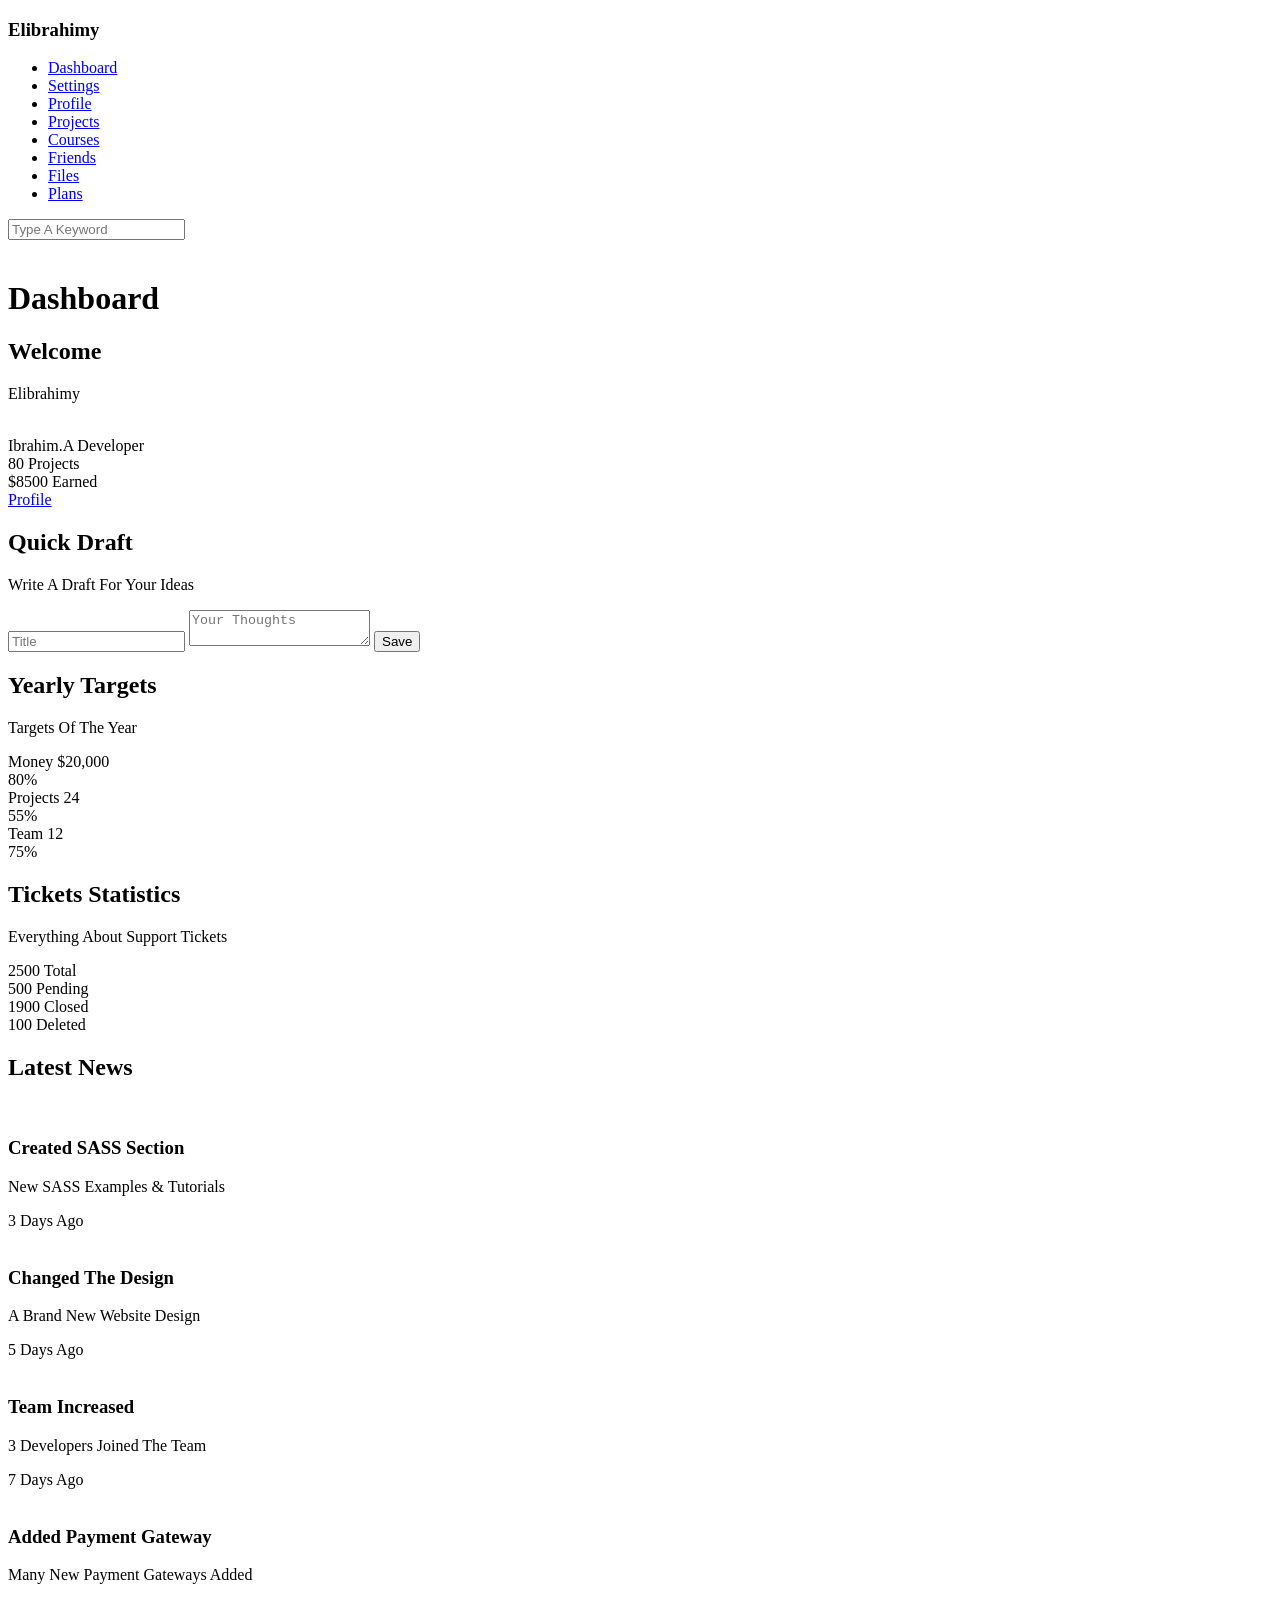
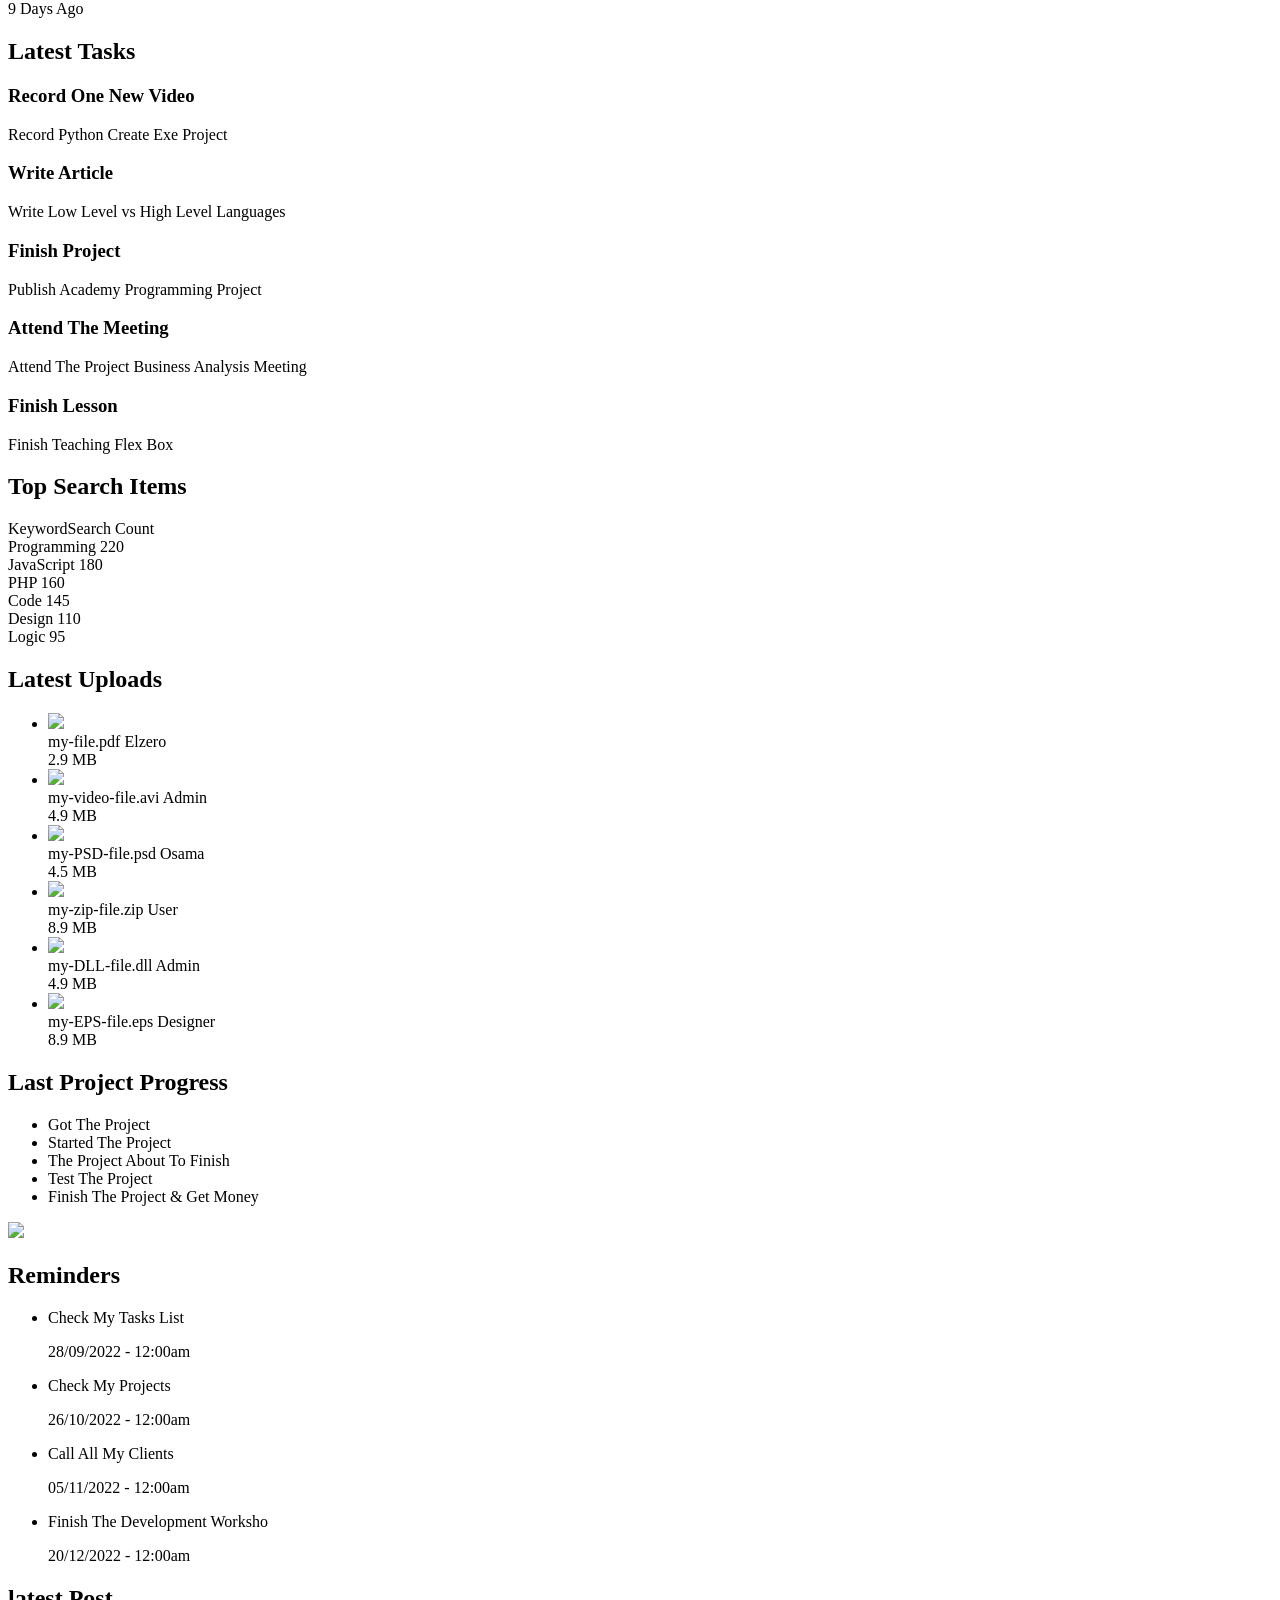
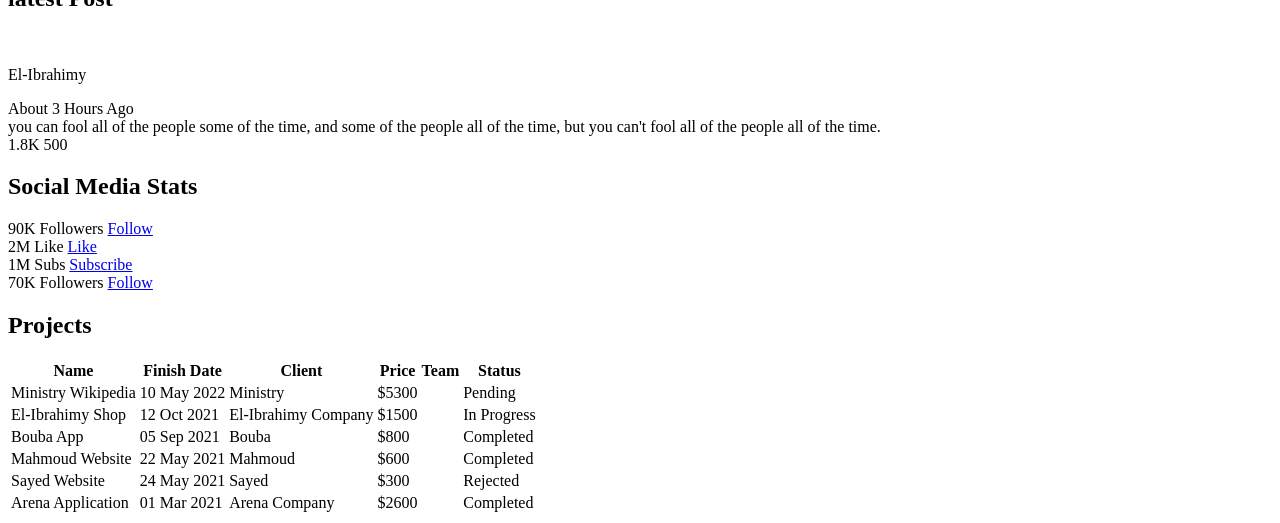
==== index.html @ 28d0ed7a "set "dir" attribute for all pages" ====
<!DOCTYPE html>
<html lang="en" dir="ltr">
  <head>
    <meta charset="UTF-8" />
    <meta http-equiv="X-UA-Compatible" content="IE=edge" />
    <meta name="viewport" content="width=device-width, initial-scale=1.0" />
    <title>Dashboard</title>
    <link rel="preconnect" href="https://fonts.googleapis.com" />
    <link rel="preconnect" href="https://fonts.gstatic.com" crossorigin />
    <link
      href="https://fonts.googleapis.com/css2?family=Open+Sans:wght@300;500&display=swap"
      rel="stylesheet"
    />
    <link rel="stylesheet" href="css/all.min.css" />
    <link rel="stylesheet" href="css/my-framework.css" />
    <link rel="stylesheet" href="css/master.css" />
  </head>
  <body>
    <div class="page d-flex">
      <div class="sidebar bg-white p-20 p-relative">
        <h3 class="p-relative txt-c mt-0">Elibrahimy</h3>
        <ul>
          <li>
            <a
              class="active d-flex align-center fs-14 c-black rad-6 p-10"
              href="index.html"
            >
              <i class="fa-solid fa-chart-bar fa-fw"></i>
              <span>Dashboard</span>
            </a>
          </li>
          <li>
            <a
              class="d-flex align-center fs-14 c-black rad-6 p-10"
              href="sections/settings.html"
            >
              <i class="fa-solid fa-gear fa-fw"></i>
              <span>Settings</span>
            </a>
          </li>
          <li>
            <a
              class="d-flex align-center fs-14 c-black rad-6 p-10"
              href="sections/profile.html"
            >
              <i class="fa-regular fa-user fa-fw"></i>
              <span>Profile</span>
            </a>
          </li>
          <li>
            <a
              class="d-flex align-center fs-14 c-black rad-6 p-10"
              href="sections/projects.html"
            >
              <i class="fa-solid fa-diagram-project fa-fw"></i>
              <span>Projects</span>
            </a>
          </li>
          <li>
            <a
              class="d-flex align-center fs-14 c-black rad-6 p-10"
              href="sections/courses.html"
            >
              <i class="fa-solid fa-graduation-cap fa-fw"></i>
              <span>Courses</span>
            </a>
          </li>
          <li>
            <a
              class="d-flex align-center fs-14 c-black rad-6 p-10"
              href="sections/friends.html"
            >
              <i class="fa-solid fa-user-group fa-fw"></i>
              <span>Friends</span>
            </a>
          </li>
          <li>
            <a
              class="d-flex align-center fs-14 c-black rad-6 p-10"
              href="sections/files.html"
            >
              <i class="fa-regular fa-file fa-fw"></i>
              <span>Files</span>
            </a>
          </li>
          <li>
            <a
              class="d-flex align-center fs-14 c-black rad-6 p-10"
              href="sections/plans.html"
            >
              <i class="fa-solid fa-table fa-fw"></i>
              <span>Plans</span>
            </a>
          </li>
        </ul>
      </div>
      <div class="content w-full">
        <!-- Start Head -->
        <div class="head bg-white p-15 between-flex">
          <div class="search p-relative">
            <input
              class="p-10 rad-10"
              type="search"
              placeholder="Type A Keyword"
            />
          </div>
          <div class="icons d-flex align-center">
            <span class="notification p-relative">
              <i class="fa-regular fa-bell fa-lg"></i>
            </span>
            <img src="imgs/avatar.png" alt="" />
          </div>
        </div>
        <!-- End Head -->
        <h1 class="p-relative">Dashboard</h1>
        <div class="wrapper d-grid gap-20">
          <!-- Start Welcome Widget -->
          <div class="welcome bg-white rad-10 txt-c-mobile block-mobile">
            <div class="intro p-20 d-flex space-between bg-eee">
              <div>
                <h2 class="m-0">Welcome</h2>
                <p class="c-gray mt-5 fs-14">Elibrahimy</p>
              </div>
              <!-- <img src="./imgs/welcome.png" alt=""> -->
            </div>
            <img src="imgs/avatar.png" alt="" class="avatar" />
            <div class="body txt-c d-flex p-20 mt-20 mb-20 block-mobile">
              <div>
                Ibrahim.A
                <span class="d-block c-gray fs-14 mt-10">Developer</span>
              </div>
              <div>
                80 <span class="d-block c-gray fs-14 mt-10">Projects</span>
              </div>
              <div>
                $8500 <span class="d-block c-gray fs-14 mt-10">Earned</span>
              </div>
            </div>
            <a
              href="sections/profile.html"
              class="visit d-block fs-14 bg-blue c-white w-fit btn-shape"
              >Profile</a
            >
          </div>
          <!-- Start Welcome Widget -->
          <!-- Start Quick Draft Widget -->
          <div class="quick-draft p-20 bg-white rad-10">
            <h2 class="mt-0 mb-0">Quick Draft</h2>
            <p class="mt-5 mb-20 c-gray fs-14">Write A Draft For Your Ideas</p>
            <form action="" class="">
              <input
                class="d-block mb-20 p-10 w-full b-none bg-eee rad-6"
                type="text"
                placeholder="Title"
              />
              <textarea
                class="d-block mb-20 p-10 w-full b-none bg-eee rad-6"
                placeholder="Your Thoughts"
              ></textarea>
              <input
                class="save d-block b-none fs-14 bg-blue c-white btn-shape"
                type="submit"
                value="Save"
              />
            </form>
          </div>
          <!-- End Quick Draft Widget -->
          <!-- Start Targets Widget -->
          <div class="targets p-20 bg-white rad-10">
            <h2 class="mt-0 mb-0">Yearly Targets</h2>
            <p class="mt-5 mb-20 c-gray fs-14">Targets Of The Year</p>
            <div class="target-row mb-20 money center-flex">
              <div class="icon center-flex">
                <i class="fa-solid fa-dollar-sign c-blue"></i>
              </div>
              <div class="details">
                <span class="d-block c-gray fs-14">Money</span>
                <span class="d-block mt-5 mb-10 fw-bold">$20,000</span>
                <div class="progress p-relative">
                  <span class="bg-blue money-bar" style="width: 80%">
                    <span class="bg-blue">80%</span>
                  </span>
                </div>
              </div>
            </div>
            <div class="target-row mb-20 projects center-flex">
              <div class="icon center-flex">
                <i class="fa-solid fa-code c-orange"></i>
              </div>
              <div class="details">
                <span class="d-block c-gray fs-14">Projects</span>
                <span class="d-block mt-5 mb-10 fw-bold">24</span>
                <div class="progress p-relative">
                  <span class="bg-orange projects-bar" style="width: 55%">
                    <span class="bg-orange">55%</span>
                  </span>
                </div>
              </div>
            </div>
            <div class="target-row mb-20 team center-flex">
              <div class="icon center-flex">
                <i class="fa-solid fa-user c-green"></i>
              </div>
              <div class="details">
                <span class="d-block c-gray fs-14">Team</span>
                <span class="d-block mt-5 mb-10 fw-bold">12</span>
                <div class="progress p-relative">
                  <span class="bg-green team-bar" style="width: 75%">
                    <span class="bg-green">75%</span>
                  </span>
                </div>
              </div>
            </div>
          </div>
          <!-- End Targets Widget -->
          <!-- Start Tickets Widget -->
          <div class="ttickets p-20 bg-white rad-10">
            <h2 class="m-0">Tickets Statistics</h2>
            <p class="mt-5 mb-20 c-gray fs-14">
              Everything About Support Tickets
            </p>
            <div class="d-flex txt-c gap-20 f-wrap">
              <div class="box p-20 rad-10">
                <i class="fa-regular fa-rectangle-list fa-2x c-orange"></i>
                <span class="d-block c-black fw-bold fs-25 mt-5 mb-5"
                  >2500</span
                >
                <span class="d-block c-gray fs-14">Total</span>
              </div>
              <div class="box p-20 rad-10">
                <i class="fa-solid fa-spinner fa-2x c-blue"></i>
                <span class="d-block c-black fw-bold fs-25 mt-5 mb-5">500</span>
                <span class="d-block c-gray fs-14">Pending</span>
              </div>
              <div class="box p-20 rad-10">
                <i class="fa-regular fa-circle-check fa-2x c-green"></i>
                <span class="d-block c-black fw-bold fs-25 mt-5 mb-5"
                  >1900</span
                >
                <span class="d-block c-gray fs-14">Closed</span>
              </div>
              <div class="box p-20 rad-10">
                <i class="fa-regular fa-rectangle-xmark fa-2x c-red"></i>
                <span class="d-block c-black fw-bold fs-25 mt-5 mb-5">100</span>
                <span class="d-block c-gray fs-14">Deleted</span>
              </div>
            </div>
          </div>
          <!-- End Tickets Widget -->
          <!-- Start Latest News Widget -->
          <div class="latest-news p-20 bg-white rad-10">
            <h2 class="mt-0 mb-20">Latest News</h2>
            <div class="news-row d-flex align-center txt-c-mobile">
              <img class="rad-6" src="imgs/news-01.png" alt="" />
              <div class="info">
                <h3 class="mb-5 mt-0">Created SASS Section</h3>
                <p class="m-0 fs-12 c-gray">New SASS Examples & Tutorials</p>
              </div>
              <span class="btn-shape bg-eee fs-10 label">3 Days Ago</span>
            </div>
            <div class="news-row d-flex align-center txt-c-mobile">
              <img class="rad-6" src="imgs/news-02.png" alt="" />
              <div class="info">
                <h3 class="mb-5 mt-0">Changed The Design</h3>
                <p class="m-0 fs-12 c-gray">A Brand New Website Design</p>
              </div>
              <span class="btn-shape bg-eee fs-10 label">5 Days Ago</span>
            </div>
            <div class="news-row d-flex align-center txt-c-mobile">
              <img class="rad-6" src="imgs/news-03.png" alt="" />
              <div class="info">
                <h3 class="mb-5 mt-0">Team Increased</h3>
                <p class="m-0 fs-12 c-gray">3 Developers Joined The Team</p>
              </div>
              <span class="btn-shape bg-eee fs-10 label">7 Days Ago</span>
            </div>
            <div class="news-row d-flex align-center txt-c-mobile">
              <img class="rad-6" src="imgs/news-04.png" alt="" />
              <div class="info">
                <h3 class="mb-5 mt-0">Added Payment Gateway</h3>
                <p class="m-0 fs-12 c-gray">Many New Payment Gateways Added</p>
              </div>
              <span class="btn-shape bg-eee fs-10 label">9 Days Ago</span>
            </div>
          </div>
          <!-- End Latest News Widget -->
          <!-- Start Tasks Widget -->
          <div class="tasks p-20 bg-white rad-10">
            <h2 class="mb-20 mt-0">Latest Tasks</h2>
            <div class="task-row between-flex">
              <div class="info">
                <h3 class="mt-0 mb-5 fs-15">Record One New Video</h3>
                <p class="mt-0 mb-5 c-gray fs-14">
                  Record Python Create Exe Project
                </p>
              </div>
              <i class="fa-regular fa-trash-can delete"></i>
            </div>
            <div class="task-row between-flex">
              <div class="info">
                <h3 class="mt-0 mb-5 fs-15">Write Article</h3>
                <p class="mt-0 mb-5 c-gray fs-14">
                  Write Low Level vs High Level Languages
                </p>
              </div>
              <i class="fa-regular fa-trash-can delete"></i>
            </div>
            <div class="task-row between-flex">
              <div class="info">
                <h3 class="mt-0 mb-5 fs-15">Finish Project</h3>
                <p class="mt-0 mb-5 c-gray fs-14">
                  Publish Academy Programming Project
                </p>
              </div>
              <i class="fa-regular fa-trash-can delete"></i>
            </div>
            <div class="task-row between-flex done">
              <div class="info">
                <h3 class="mt-0 mb-5 fs-15">Attend The Meeting</h3>
                <p class="mt-0 mb-5 c-gray fs-14">
                  Attend The Project Business Analysis Meeting
                </p>
              </div>
              <i class="fa-regular fa-trash-can delete"></i>
            </div>
            <div class="task-row between-flex">
              <div class="info">
                <h3 class="mt-0 mb-5 fs-15">Finish Lesson</h3>
                <p class="mt-0 mb-5 c-gray fs-14">Finish Teaching Flex Box</p>
              </div>
              <i class="fa-regular fa-trash-can delete"></i>
            </div>
          </div>
          <!-- End Tasks Widget -->
          <!-- Start Top Search Word Widget -->
          <div class="search-items p-20 bg-white rad-10">
            <h2 class="mt-0 mb-20">Top Search Items</h2>
            <div class="items-head c-gray mb-10 d-flex space-between">
              <span>Keyword</span><span>Search Count</span>
            </div>
            <div class="item d-flex space-between pt-15 pb-15">
              <span>Programming</span>
              <span class="bg-eee fs-12 btn-shape">220</span>
            </div>
            <div class="item d-flex space-between pt-15 pb-15">
              <span>JavaScript</span>
              <span class="bg-eee fs-12 btn-shape">180</span>
            </div>
            <div class="item d-flex space-between pt-15 pb-15">
              <span>PHP</span>
              <span class="bg-eee fs-12 btn-shape">160</span>
            </div>
            <div class="item d-flex space-between pt-15 pb-15">
              <span>Code</span>
              <span class="bg-eee fs-12 btn-shape">145</span>
            </div>
            <div class="item d-flex space-between pt-15 pb-15">
              <span>Design</span>
              <span class="bg-eee fs-12 btn-shape">110</span>
            </div>
            <div class="item d-flex space-between pt-15 pb-15">
              <span>Logic</span>
              <span class="bg-eee fs-12 btn-shape">95</span>
            </div>
          </div>
          <!-- End Top Search Word Widget -->
          <!-- Start Latest Uploads Widget -->
          <div class="latest-uploads p-20 bg-white rad-10">
            <h2 class="mt-0 mb-20">Latest Uploads</h2>
            <ul>
              <li class="between-flex pb-10 mb-10">
                <div class="d-flex align-center">
                  <img class="mr-10" src="imgs/pdf.svg" />
                  <div>
                    <span class="d-block">my-file.pdf</span>
                    <span class="fs-14 c-gray">Elzero</span>
                  </div>
                </div>
                <span class="bg-eee fs-12 btn-shape">2.9 MB</span>
              </li>
              <li class="between-flex pb-10 mb-10">
                <div class="d-flex align-center">
                  <img class="mr-10" src="imgs/avi.svg" />
                  <div>
                    <span class="d-block">my-video-file.avi</span>
                    <span class="fs-14 c-gray">Admin</span>
                  </div>
                </div>
                <span class="bg-eee fs-12 btn-shape">4.9 MB</span>
              </li>
              <li class="between-flex pb-10 mb-10">
                <div class="d-flex align-center">
                  <img class="mr-10" src="imgs/psd.svg" />
                  <div>
                    <span class="d-block">my-PSD-file.psd</span>
                    <span class="fs-14 c-gray">Osama</span>
                  </div>
                </div>
                <span class="bg-eee fs-12 btn-shape">4.5 MB</span>
              </li>
              <li class="between-flex pb-10 mb-10">
                <div class="d-flex align-center">
                  <img class="mr-10" src="imgs/zip.svg" />
                  <div>
                    <span class="d-block">my-zip-file.zip</span>
                    <span class="fs-14 c-gray">User</span>
                  </div>
                </div>
                <span class="bg-eee fs-12 btn-shape">8.9 MB</span>
              </li>
              <li class="between-flex pb-10 mb-10">
                <div class="d-flex align-center">
                  <img class="mr-10" src="imgs/dll.svg" />
                  <div>
                    <span class="d-block">my-DLL-file.dll</span>
                    <span class="fs-14 c-gray">Admin</span>
                  </div>
                </div>
                <span class="bg-eee fs-12 btn-shape">4.9 MB</span>
              </li>
              <li class="between-flex pb-10 mb-10">
                <div class="d-flex align-center">
                  <img class="mr-10" src="imgs/eps.svg" />
                  <div>
                    <span class="d-block">my-EPS-file.eps</span>
                    <span class="fs-14 c-gray">Designer</span>
                  </div>
                </div>
                <span class="bg-eee fs-12 btn-shape">8.9 MB</span>
              </li>
            </ul>
          </div>
          <!-- End Latest Uploads Widget -->
          <!-- Start Last Project Progress Widget -->
          <div class="last-project p-20 bg-white rad-10 p-relative">
            <h2 class="mt-0 mb-20">Last Project Progress</h2>
            <ul class="p-relative">
              <li class="mt-25 d-flex align-center done">Got The Project</li>
              <li class="mt-25 d-flex align-center done">
                Started The Project
              </li>
              <li class="mt-25 d-flex align-center done">
                The Project About To Finish
              </li>
              <li class="mt-25 d-flex align-center current">
                Test The Project
              </li>
              <li class="mt-25 d-flex align-center">
                Finish The Project & Get Money
              </li>
            </ul>
            <img class="launch-icon hide-mobile" src="imgs/project.png" />
          </div>
          <!-- End Last Project Progress Widget -->
          <!-- Start Reminders Widget -->
          <div class="reminders p-20 bg-white rad-10 p-relative">
            <h2 class="mt-0 mb-20">Reminders</h2>
            <ul class="m-0">
              <li class="d-flex align-center mt-15">
                <span class="key bg-blue mr-15 d-block rad-half"></span>
                <div class="pl-15 blue">
                  <p class="fs-14 fw-bold mt-0 mb-5">Check My Tasks List</p>
                  <span class="fs-12 c-gray">28/09/2022 - 12:00am</span>
                </div>
              </li>
              <li class="d-flex align-center mt-15">
                <span class="key bg-green mr-15 d-block rad-half"></span>
                <div class="pl-15 green">
                  <p class="fs-14 fw-bold mt-0 mb-5">Check My Projects</p>
                  <span class="fs-12 c-gray">26/10/2022 - 12:00am</span>
                </div>
              </li>
              <li class="d-flex align-center mt-15">
                <span class="key bg-orange mr-15 d-block rad-half"></span>
                <div class="pl-15 orange">
                  <p class="fs-14 fw-bold mt-0 mb-5">Call All My Clients</p>
                  <span class="fs-12 c-gray">05/11/2022 - 12:00am</span>
                </div>
              </li>
              <li class="d-flex align-center mt-15">
                <span class="key bg-red mr-15 d-block rad-half"></span>
                <div class="pl-15 red">
                  <p class="fs-14 fw-bold mt-0 mb-5">
                    Finish The Development Worksho
                  </p>
                  <span class="fs-12 c-gray">20/12/2022 - 12:00am</span>
                </div>
              </li>
            </ul>
          </div>
          <!-- End Reminders Widget -->
          <!-- Start Latest Post Widget -->
          <div class="latest-post p-20 bg-white rad-10 p-relative">
            <h2 class="mt-0 mb-20">latest Post</h2>
            <div class="top d-flex align-center">
              <img class="avatar mr-15" src="imgs/avatar.png" alt="" />
              <div class="info">
                <p class="mt-0 mb-5 fw-bold">El-Ibrahimy</p>
                <span class="c-gray">About 3 Hours Ago</span>
              </div>
            </div>
            <div class="post-content txt-c-mobile pt-20 pb-20 mt-20 mb-20">
              you can fool all of the people some of the time, and some of the
              people all of the time, but you can't fool all of the people all
              of the time.
            </div>
            <div class="post-stats between-flex c-gray">
              <span>1.8K</span>
              <span>500</span>
            </div>
          </div>
          <!-- End Latest Post Widget -->
          <!-- Start Social Media Stats Widget -->
          <div class="social-media p-20 bg-white rad-10">
            <h2 class="mt-0 mb-20">Social Media Stats</h2>
            <div class="box twitter p-15 mb-10 p-relative between-flex">
              <i
                class="fa-brands fa-twitter fa-2x c-white h-full center-flex"
              ></i>
              <span>90K Followers</span>
              <a class="c-white btn-shape fs-14" href="#">Follow</a>
            </div>
            <div class="box facebook p-15 mb-10 p-relative between-flex">
              <i
                class="fa-brands fa-facebook-f fa-2x c-white h-full center-flex"
              ></i>
              <span>2M Like</span>
              <a class="c-white btn-shape fs-14" href="#">Like</a>
            </div>
            <div class="box youtube p-15 mb-10 p-relative between-flex">
              <i
                class="fa-brands fa-youtube fa-2x c-white h-full center-flex"
              ></i>
              <span>1M Subs</span>
              <a class="c-white btn-shape fs-14" href="#">Subscribe</a>
            </div>
            <div class="box linkedin p-15 mb-10 p-relative between-flex">
              <i
                class="fa-brands fa-linkedin fa-2x c-white h-full center-flex"
              ></i>
              <span>70K Followers</span>
              <a class="c-white btn-shape fs-14" href="#">Follow</a>
            </div>
          </div>
          <!-- End Social Media Stats Widget -->
        </div>
        <!-- Start Projects Table -->
        <div class="projects p-20 bg-white rad-10 m-20">
          <h2 class="mt-0 mb-20">Projects</h2>
          <div class="responsive-table">
            <table class="w-full fs-15">
              <thead>
                <tr>
                  <th>Name</th>
                  <th>Finish Date</th>
                  <th>Client</th>
                  <th>Price</th>
                  <th>Team</th>
                  <th>Status</th>
                </tr>
              </thead>
              <tbody>
                <tr>
                  <td>Ministry Wikipedia</td>
                  <td>10 May 2022</td>
                  <td>Ministry</td>
                  <td>$5300</td>
                  <td>
                    <img src="imgs/team-01.png" alt="" />
                    <img src="imgs/team-02.png" alt="" />
                    <img src="imgs/team-03.png" alt="" />
                    <img src="imgs/team-04.png" alt="" />
                  </td>
                  <td>
                    <span class="label fs-14 bg-orange c-white btn-shape"
                      >Pending</span
                    >
                  </td>
                </tr>
                <tr>
                  <td>El-Ibrahimy Shop</td>
                  <td>12 Oct 2021</td>
                  <td>El-Ibrahimy Company</td>
                  <td>$1500</td>
                  <td>
                    <img src="imgs/team-01.png" alt="" />
                    <img src="imgs/team-03.png" alt="" />
                    <img src="imgs/team-04.png" alt="" />
                  </td>
                  <td>
                    <span class="label fs-14 bg-blue c-white btn-shape"
                      >In Progress</span
                    >
                  </td>
                </tr>
                <tr>
                  <td>Bouba App</td>
                  <td>05 Sep 2021</td>
                  <td>Bouba</td>
                  <td>$800</td>
                  <td>
                    <img src="imgs/team-02.png" alt="" />
                    <img src="imgs/team-03.png" alt="" />
                  </td>
                  <td>
                    <span class="label fs-14 bg-green c-white btn-shape"
                      >Completed</span
                    >
                  </td>
                </tr>
                <tr>
                  <td>Mahmoud Website</td>
                  <td>22 May 2021</td>
                  <td>Mahmoud</td>
                  <td>$600</td>
                  <td>
                    <img src="imgs/team-01.png" alt="" />
                    <img src="imgs/team-02.png" alt="" />
                  </td>
                  <td>
                    <span class="label fs-14 bg-green c-white btn-shape"
                      >Completed</span
                    >
                  </td>
                </tr>
                <tr>
                  <td>Sayed Website</td>
                  <td>24 May 2021</td>
                  <td>Sayed</td>
                  <td>$300</td>
                  <td>
                    <img src="imgs/team-01.png" alt="" />
                    <img src="imgs/team-04.png" alt="" />
                  </td>
                  <td>
                    <span class="label fs-14 bg-red c-white btn-shape"
                      >Rejected</span
                    >
                  </td>
                </tr>
                <tr>
                  <td>Arena Application</td>
                  <td>01 Mar 2021</td>
                  <td>Arena Company</td>
                  <td>$2600</td>
                  <td>
                    <img src="imgs/team-01.png" alt="" />
                    <img src="imgs/team-02.png" alt="" />
                    <img src="imgs/team-05.png" alt="" />
                    <img src="imgs/team-04.png" alt="" />
                  </td>
                  <td>
                    <span class="label fs-14 bg-green c-white btn-shape"
                      >Completed</span
                    >
                  </td>
                </tr>
              </tbody>
            </table>
          </div>
        </div>
        <!-- End Projects Table -->
      </div>
    </div>
  </body>
</html>
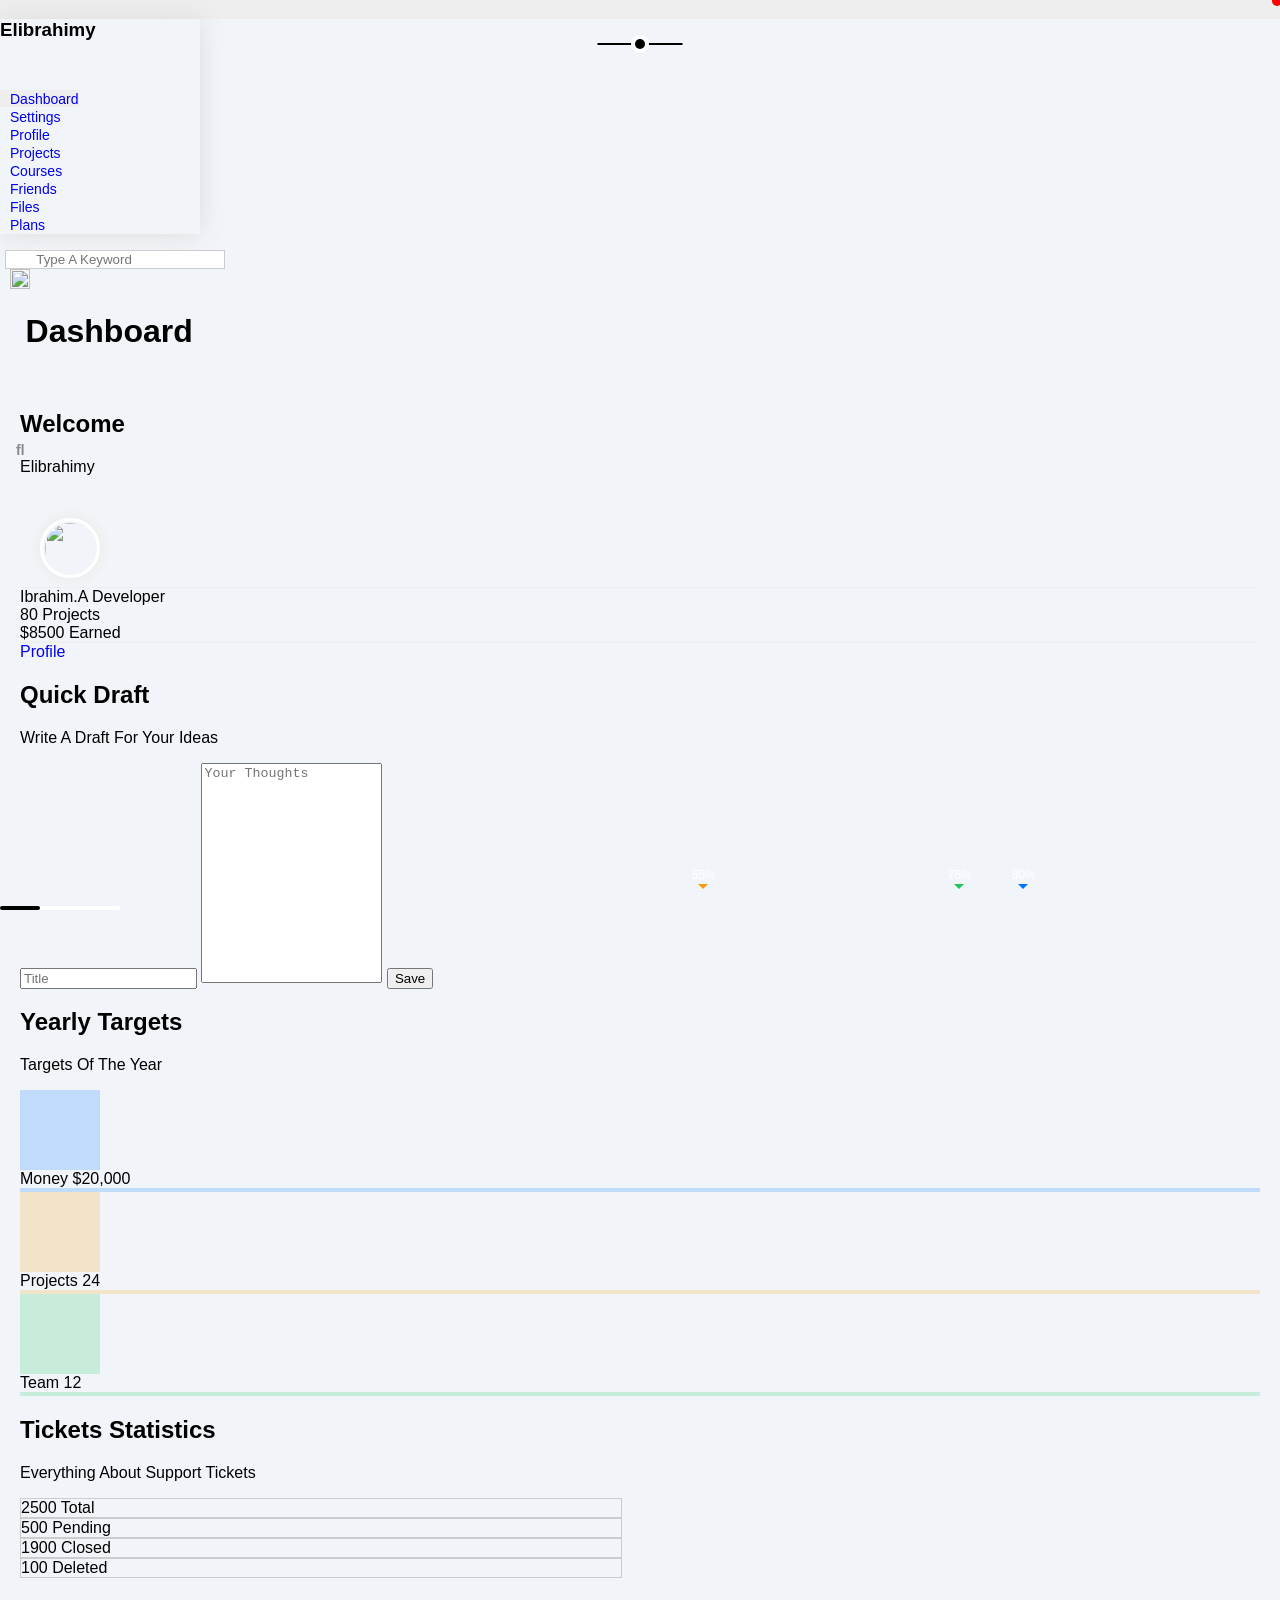
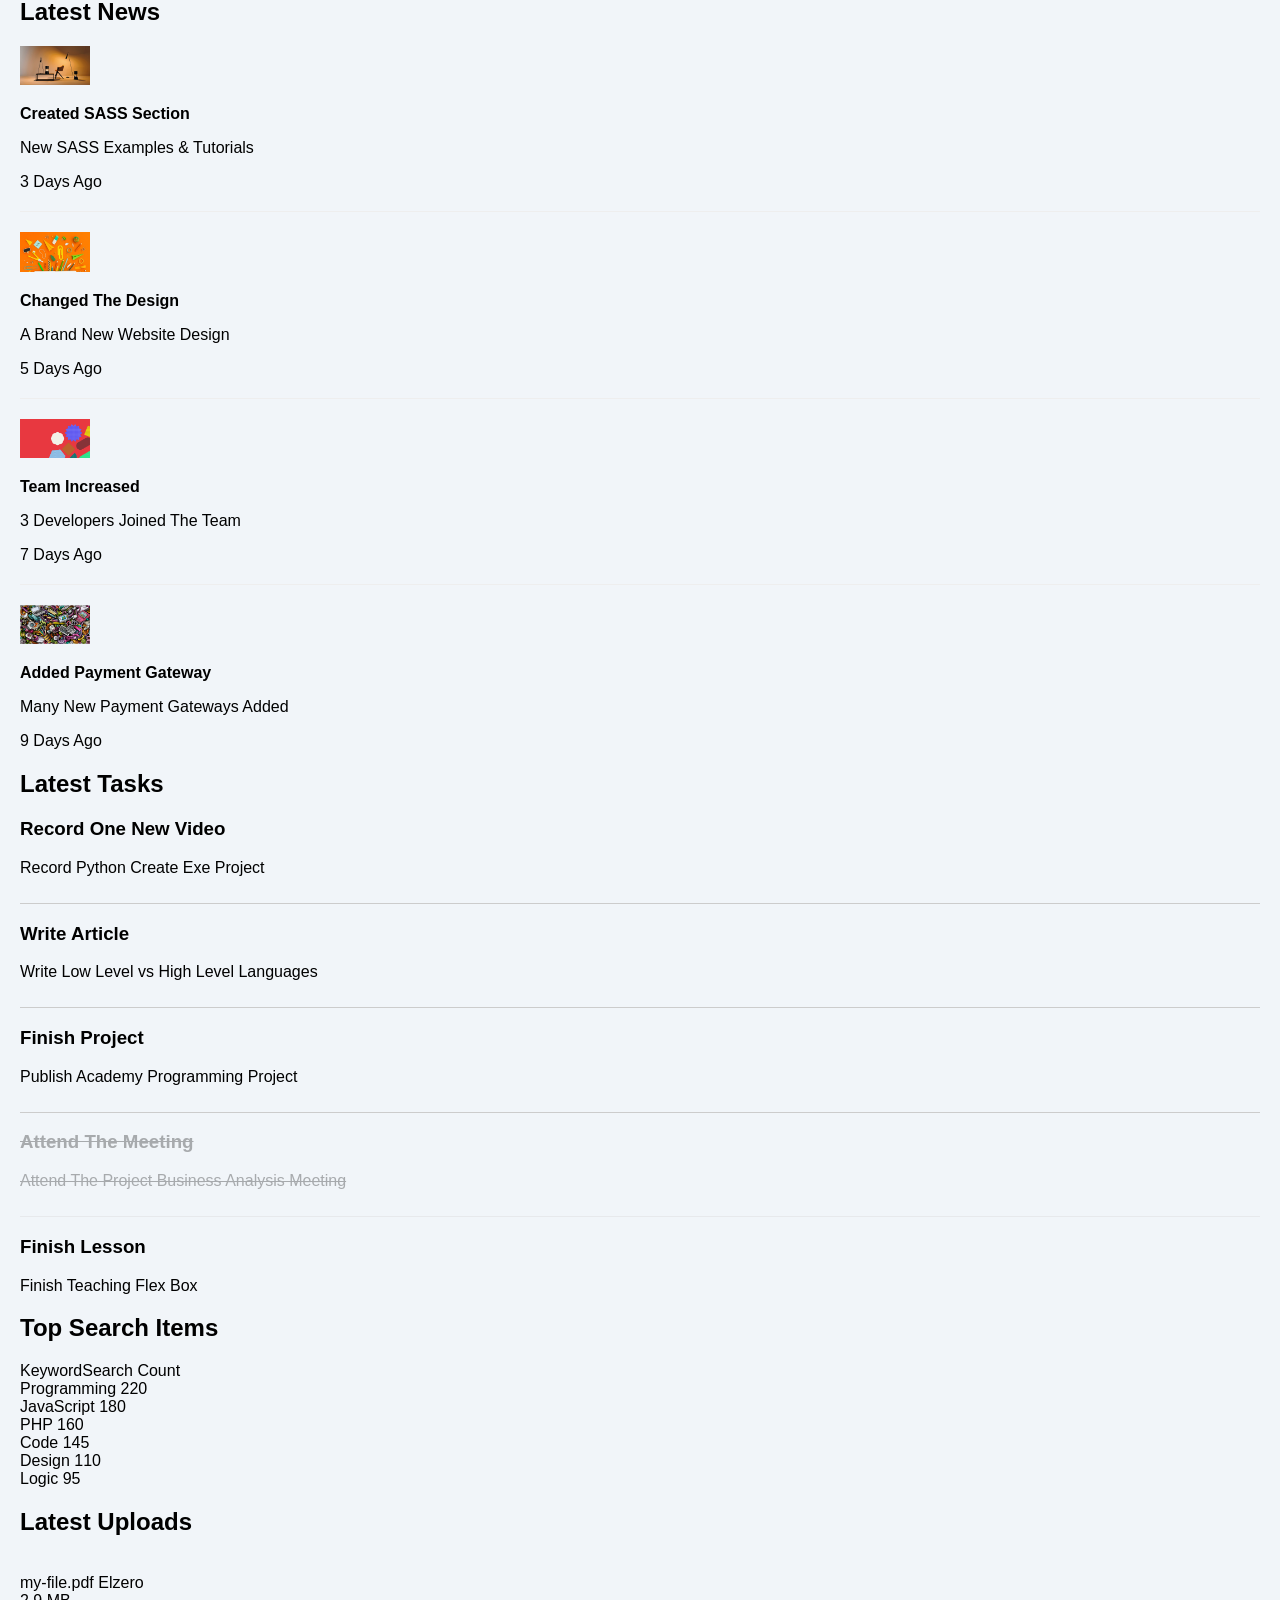
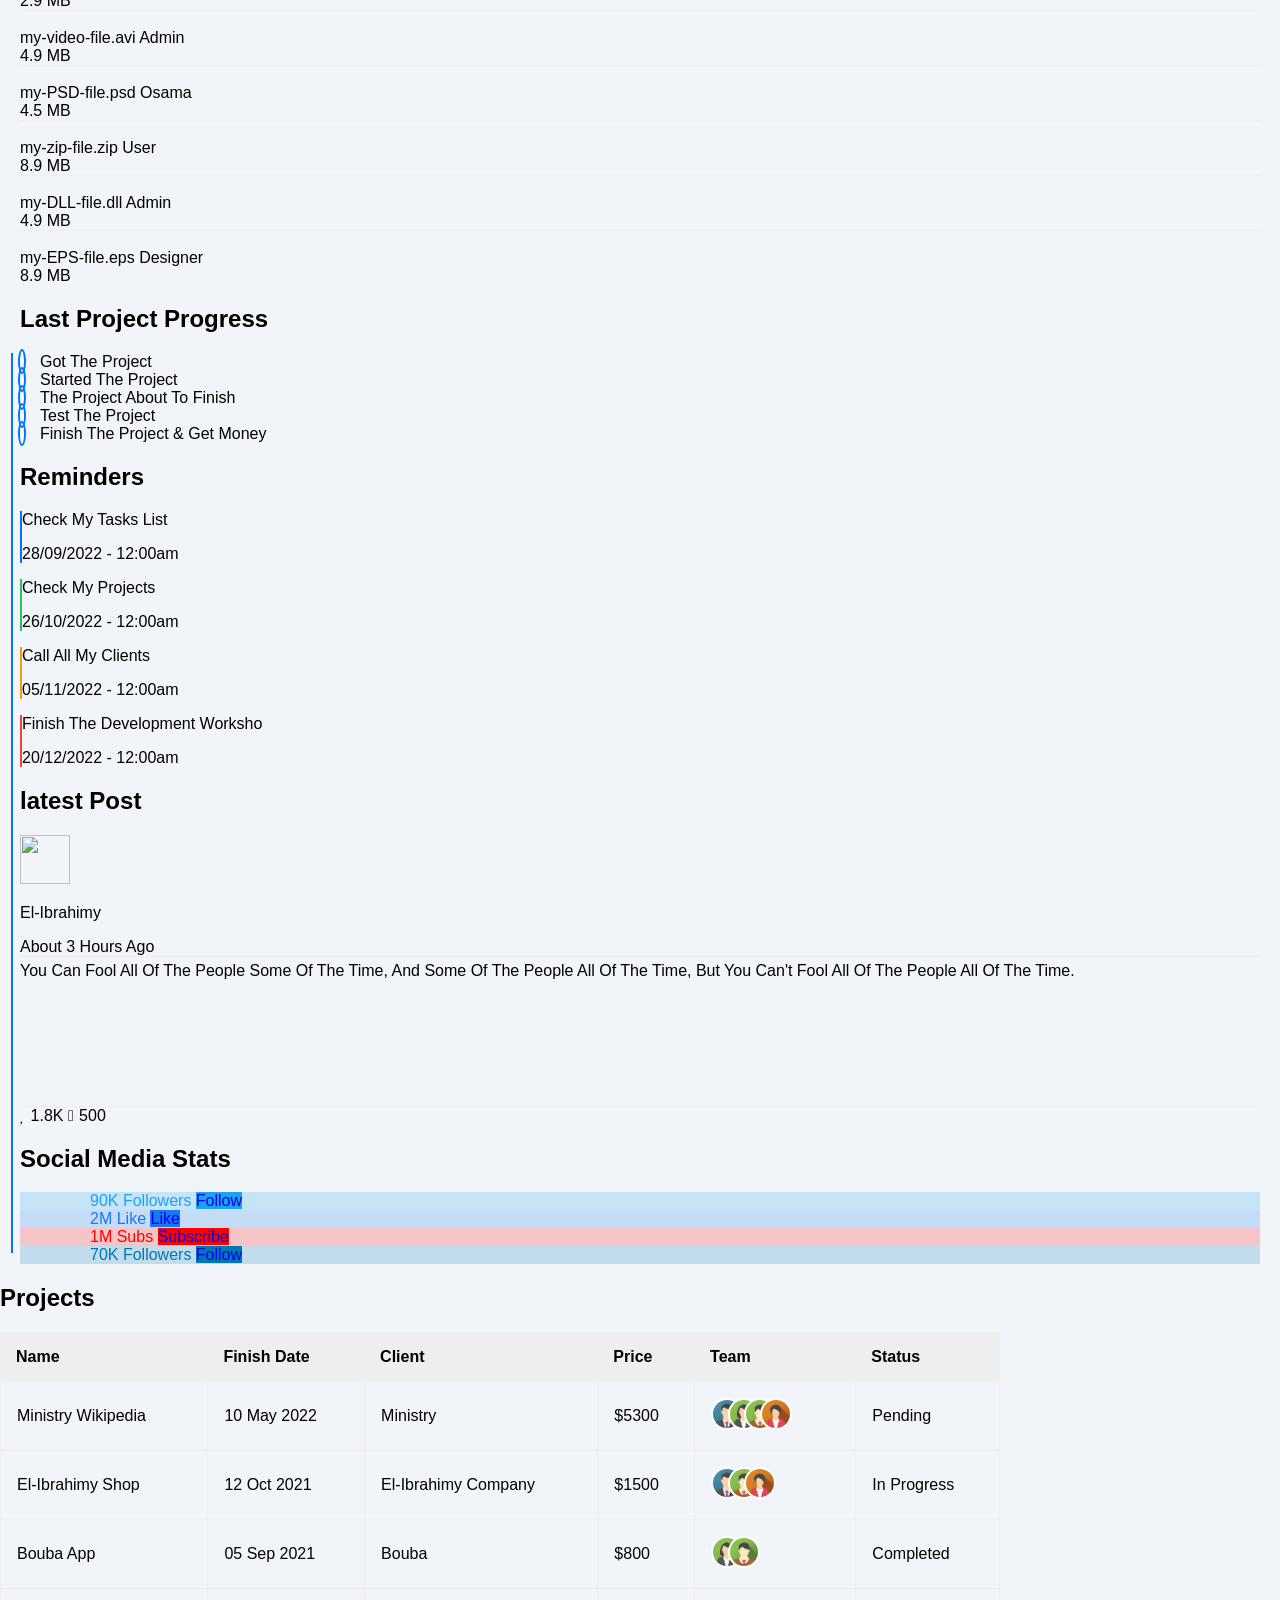
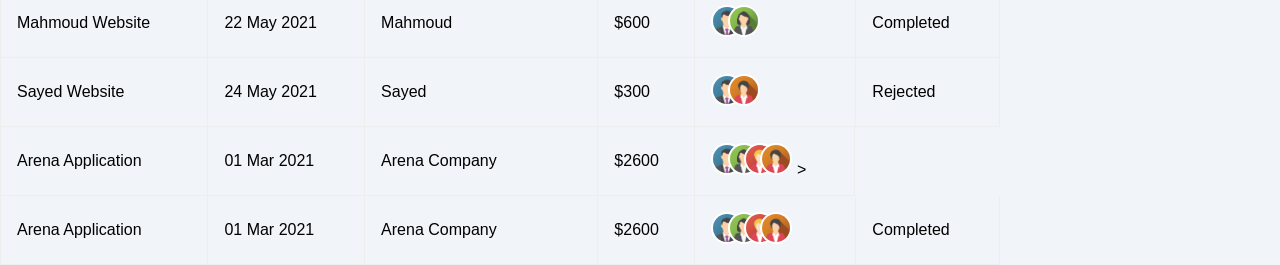
==== commit cc5fcd74: "Applied many points from FE Checklist mentioned in README.md" ====
--- a/index.html
+++ b/index.html
@@ -1,23 +1,59 @@
 <!DOCTYPE html>
 <html lang="en" dir="ltr">
   <head>
+    <!-- Character Encoding -->
     <meta charset="UTF-8" />
+    
+    <!-- Viewport & Compatibility -->
     <meta http-equiv="X-UA-Compatible" content="IE=edge" />
     <meta name="viewport" content="width=device-width, initial-scale=1.0" />
-    <title>Dashboard</title>
+    
+    <!-- Security Headers -->
+    <meta http-equiv="X-UA-Compatible" content="ie=edge" />
+    <meta http-equiv="X-Content-Type-Options" content="nosniff" />
+    <meta http-equiv="X-XSS-Protection" content="1; mode=block" />
+    <meta name="referrer" content="strict-origin-when-cross-origin" />
+    <meta name="permissions-policy" content="geolocation=(), microphone=(), camera=()" />
+    
+    <!-- Primary Meta Tags -->
+    <title>Elibrahimy | Home page</title>
+    <meta name="robots" content="index, follow">
+    <meta name="title" content="Elibrahimy | Home page" />
+    <meta name="description" content="Professional dashboard for managing projects, tasks, and team performance" />
+    <meta name="keywords" content="dashboard, projects, tasks, management" />
+    <meta name="author" content="Elibrahimy" />
+    
+    <!-- Theme & Branding -->
+    <meta name="theme-color" content="#1f2937" />
+    <link rel="icon" type="image/x-icon" href="imgs/favicon.ico" />
+    <link rel="apple-touch-icon" type="image/x-icon" href="imgs/favicon.ico" />
+    
+    <!-- Open Graph / Facebook -->
+    <meta property="og:title" content="Elibrahimy | Home page" />
+    <meta property="og:url" content="https://simple-account-profile.vercel.app/" />
+    <meta property="og:type" content="website" />
+    <!-- <meta property="og:image" content="imgs/og-image.png" /> -->
+    <meta property="og:description" content="Professional dashboard for managing projects, tasks, and team performance" />
+    
+    <!-- Canonical URL -->
+    <link rel="canonical" href="https://simple-account-profile.vercel.app/" />
+    
+    <!-- Font Optimization -->
     <link rel="preconnect" href="https://fonts.googleapis.com" />
     <link rel="preconnect" href="https://fonts.gstatic.com" crossorigin />
     <link
       href="https://fonts.googleapis.com/css2?family=Open+Sans:wght@300;500&display=swap"
       rel="stylesheet"
     />
+    
+    <!-- Stylesheets -->
     <link rel="stylesheet" href="css/all.min.css" />
     <link rel="stylesheet" href="css/my-framework.css" />
     <link rel="stylesheet" href="css/master.css" />
   </head>
   <body>
     <div class="page d-flex">
-      <div class="sidebar bg-white p-20 p-relative">
+      <aside class="sidebar bg-white p-20 p-relative">
         <h3 class="p-relative txt-c mt-0">Elibrahimy</h3>
         <ul>
           <li>
@@ -93,8 +129,8 @@
             </a>
           </li>
         </ul>
-      </div>
-      <div class="content w-full">
+      </aside>
+      <main class="content w-full">
         <!-- Start Head -->
         <div class="head bg-white p-15 between-flex">
           <div class="search p-relative">
@@ -108,7 +144,7 @@
             <span class="notification p-relative">
               <i class="fa-regular fa-bell fa-lg"></i>
             </span>
-            <img src="imgs/avatar.png" alt="" />
+            <img loading="lazy" src="imgs/avatar.png" alt="" />
           </div>
         </div>
         <!-- End Head -->
@@ -121,9 +157,8 @@
                 <h2 class="m-0">Welcome</h2>
                 <p class="c-gray mt-5 fs-14">Elibrahimy</p>
               </div>
-              <!-- <img src="./imgs/welcome.png" alt=""> -->
-            </div>
-            <img src="imgs/avatar.png" alt="" class="avatar" />
+            </div>
+            <img loading="lazy" src="imgs/avatar.png" alt="" class="avatar" />
             <div class="body txt-c d-flex p-20 mt-20 mb-20 block-mobile">
               <div>
                 Ibrahim.A
@@ -251,7 +286,7 @@
           <div class="latest-news p-20 bg-white rad-10">
             <h2 class="mt-0 mb-20">Latest News</h2>
             <div class="news-row d-flex align-center txt-c-mobile">
-              <img class="rad-6" src="imgs/news-01.png" alt="" />
+              <img loading="lazy" class="rad-6" src="imgs/news/create-sass-section.png" alt="" />
               <div class="info">
                 <h3 class="mb-5 mt-0">Created SASS Section</h3>
                 <p class="m-0 fs-12 c-gray">New SASS Examples & Tutorials</p>
@@ -259,7 +294,7 @@
               <span class="btn-shape bg-eee fs-10 label">3 Days Ago</span>
             </div>
             <div class="news-row d-flex align-center txt-c-mobile">
-              <img class="rad-6" src="imgs/news-02.png" alt="" />
+              <img loading="lazy" class="rad-6" src="imgs/news/changed-the-design.png" alt="" />
               <div class="info">
                 <h3 class="mb-5 mt-0">Changed The Design</h3>
                 <p class="m-0 fs-12 c-gray">A Brand New Website Design</p>
@@ -267,7 +302,7 @@
               <span class="btn-shape bg-eee fs-10 label">5 Days Ago</span>
             </div>
             <div class="news-row d-flex align-center txt-c-mobile">
-              <img class="rad-6" src="imgs/news-03.png" alt="" />
+              <img loading="lazy" class="rad-6" src="imgs/news/team-increased.png" alt="" />
               <div class="info">
                 <h3 class="mb-5 mt-0">Team Increased</h3>
                 <p class="m-0 fs-12 c-gray">3 Developers Joined The Team</p>
@@ -275,7 +310,7 @@
               <span class="btn-shape bg-eee fs-10 label">7 Days Ago</span>
             </div>
             <div class="news-row d-flex align-center txt-c-mobile">
-              <img class="rad-6" src="imgs/news-04.png" alt="" />
+              <img loading="lazy" class="rad-6" src="imgs/news/added-payment-gateway.png" alt="" />
               <div class="info">
                 <h3 class="mb-5 mt-0">Added Payment Gateway</h3>
                 <p class="m-0 fs-12 c-gray">Many New Payment Gateways Added</p>
@@ -370,7 +405,7 @@
             <ul>
               <li class="between-flex pb-10 mb-10">
                 <div class="d-flex align-center">
-                  <img class="mr-10" src="imgs/pdf.svg" />
+                  <img loading="lazy" class="mr-10" src="imgs/pdf.svg" alt=""/>
                   <div>
                     <span class="d-block">my-file.pdf</span>
                     <span class="fs-14 c-gray">Elzero</span>
@@ -380,7 +415,7 @@
               </li>
               <li class="between-flex pb-10 mb-10">
                 <div class="d-flex align-center">
-                  <img class="mr-10" src="imgs/avi.svg" />
+                  <img loading="lazy" class="mr-10" src="imgs/avi.svg" alt=""/>
                   <div>
                     <span class="d-block">my-video-file.avi</span>
                     <span class="fs-14 c-gray">Admin</span>
@@ -390,7 +425,7 @@
               </li>
               <li class="between-flex pb-10 mb-10">
                 <div class="d-flex align-center">
-                  <img class="mr-10" src="imgs/psd.svg" />
+                  <img loading="lazy" class="mr-10" src="imgs/psd.svg" alt=""/>
                   <div>
                     <span class="d-block">my-PSD-file.psd</span>
                     <span class="fs-14 c-gray">Osama</span>
@@ -400,7 +435,7 @@
               </li>
               <li class="between-flex pb-10 mb-10">
                 <div class="d-flex align-center">
-                  <img class="mr-10" src="imgs/zip.svg" />
+                  <img loading="lazy" class="mr-10" src="imgs/zip.svg" alt=""/>
                   <div>
                     <span class="d-block">my-zip-file.zip</span>
                     <span class="fs-14 c-gray">User</span>
@@ -410,7 +445,7 @@
               </li>
               <li class="between-flex pb-10 mb-10">
                 <div class="d-flex align-center">
-                  <img class="mr-10" src="imgs/dll.svg" />
+                  <img loading="lazy" class="mr-10" src="imgs/dll.svg" alt=""/>
                   <div>
                     <span class="d-block">my-DLL-file.dll</span>
                     <span class="fs-14 c-gray">Admin</span>
@@ -420,7 +455,7 @@
               </li>
               <li class="between-flex pb-10 mb-10">
                 <div class="d-flex align-center">
-                  <img class="mr-10" src="imgs/eps.svg" />
+                  <img loading="lazy" class="mr-10" src="imgs/eps.svg" alt=""/>
                   <div>
                     <span class="d-block">my-EPS-file.eps</span>
                     <span class="fs-14 c-gray">Designer</span>
@@ -449,7 +484,7 @@
                 Finish The Project & Get Money
               </li>
             </ul>
-            <img class="launch-icon hide-mobile" src="imgs/project.png" />
+            <img loading="lazy" class="launch-icon hide-mobile" src="imgs/project.png" alt="" />
           </div>
           <!-- End Last Project Progress Widget -->
           <!-- Start Reminders Widget -->
@@ -493,7 +528,7 @@
           <div class="latest-post p-20 bg-white rad-10 p-relative">
             <h2 class="mt-0 mb-20">latest Post</h2>
             <div class="top d-flex align-center">
-              <img class="avatar mr-15" src="imgs/avatar.png" alt="" />
+              <img loading="lazy" class="avatar mr-15" src="imgs/avatar.png" alt="" />
               <div class="info">
                 <p class="mt-0 mb-5 fw-bold">El-Ibrahimy</p>
                 <span class="c-gray">About 3 Hours Ago</span>
@@ -566,10 +601,10 @@
                   <td>Ministry</td>
                   <td>$5300</td>
                   <td>
-                    <img src="imgs/team-01.png" alt="" />
-                    <img src="imgs/team-02.png" alt="" />
-                    <img src="imgs/team-03.png" alt="" />
-                    <img src="imgs/team-04.png" alt="" />
+                    <img loading="lazy" src="imgs/team/omar-mohamed.png" alt="" />
+                    <img loading="lazy" src="imgs/team/nourhan-saeed.png" alt="" />
+                    <img loading="lazy" src="imgs/team/ahmed-ali.png" alt="" />
+                    <img loading="lazy" src="imgs/team/shaheinaz-mumdouh.png" alt="" />
                   </td>
                   <td>
                     <span class="label fs-14 bg-orange c-white btn-shape"
@@ -583,9 +618,9 @@
                   <td>El-Ibrahimy Company</td>
                   <td>$1500</td>
                   <td>
-                    <img src="imgs/team-01.png" alt="" />
-                    <img src="imgs/team-03.png" alt="" />
-                    <img src="imgs/team-04.png" alt="" />
+                    <img loading="lazy" src="imgs/team/omar-mohamed.png" alt="" />
+                    <img loading="lazy" src="imgs/team/ahmed-ali.png" alt="" />
+                    <img loading="lazy" src="imgs/team/shaheinaz-mumdouh.png" alt="" />
                   </td>
                   <td>
                     <span class="label fs-14 bg-blue c-white btn-shape"
@@ -599,8 +634,8 @@
                   <td>Bouba</td>
                   <td>$800</td>
                   <td>
-                    <img src="imgs/team-02.png" alt="" />
-                    <img src="imgs/team-03.png" alt="" />
+                    <img loading="lazy" src="imgs/team/nourhan-saeed.png" alt="" />
+                    <img loading="lazy" src="imgs/team/ahmed-ali.png" alt="" />
                   </td>
                   <td>
                     <span class="label fs-14 bg-green c-white btn-shape"
@@ -614,8 +649,8 @@
                   <td>Mahmoud</td>
                   <td>$600</td>
                   <td>
-                    <img src="imgs/team-01.png" alt="" />
-                    <img src="imgs/team-02.png" alt="" />
+                    <img loading="lazy" src="imgs/team/omar-mohamed.png" alt="" />
+                    <img loading="lazy" src="imgs/team/nourhan-saeed.png" alt="" />
                   </td>
                   <td>
                     <span class="label fs-14 bg-green c-white btn-shape"
@@ -629,8 +664,8 @@
                   <td>Sayed</td>
                   <td>$300</td>
                   <td>
-                    <img src="imgs/team-01.png" alt="" />
-                    <img src="imgs/team-04.png" alt="" />
+                    <img loading="lazy" src="imgs/team/omar-mohamed.png" alt="" />
+                    <img loading="lazy" src="imgs/team/shaheinaz-mumdouh.png" alt="" />
                   </td>
                   <td>
                     <span class="label fs-14 bg-red c-white btn-shape"
@@ -644,10 +679,23 @@
                   <td>Arena Company</td>
                   <td>$2600</td>
                   <td>
-                    <img src="imgs/team-01.png" alt="" />
-                    <img src="imgs/team-02.png" alt="" />
-                    <img src="imgs/team-05.png" alt="" />
-                    <img src="imgs/team-04.png" alt="" />
+                    <img loading="lazy" src="imgs/team/omar-mohamed.png" alt="" />
+                    <img loading="lazy" src="imgs/team/nourhan-saeed.png" alt="" />
+                    <img loading="lazy" src="imgs/team/wafaa-ahmed.png" alt="" />
+                    <img loading="lazy" src="imgs/team/shaheinaz-mumdouh.png" alt="" />
+>
+                  </td>
+                </tr>
+                <tr>
+                  <td>Arena Application</td>
+                  <td>01 Mar 2021</td>
+                  <td>Arena Company</td>
+                  <td>$2600</td>
+                  <td>
+                    <img loading="lazy" src="imgs/team/omar-mohamed.png" alt="" />
+                    <img loading="lazy" src="imgs/team/nourhan-saeed.png" alt="" />
+                    <img loading="lazy" src="imgs/team/wafaa-ahmed.png" alt="" />
+                    <img loading="lazy" src="imgs/team/shaheinaz-mumdouh.png" alt="" />
                   </td>
                   <td>
                     <span class="label fs-14 bg-green c-white btn-shape"
@@ -660,7 +708,7 @@
           </div>
         </div>
         <!-- End Projects Table -->
-      </div>
+      </main>
     </div>
   </body>
 </html>
--- a/css/master.css
+++ b/css/master.css
@@ -0,0 +1,1541 @@
+:root {
+  --blue-color: #0075ff;
+  --blue-alt-color: #0d69d5;
+  --orange-color: #f59e0b;
+  --green-color: #22c55e;
+  --red-color: #f44336;
+  --grey-color: #888;
+}
+
+* {
+  box-sizing: border-box;
+}
+
+*:focus {
+  outline: none;
+}
+
+body {
+  background-color: #eee;
+  font-family: "Open Sans", sans-serif;
+  margin: 0;
+  font-size: 1rem;
+}
+
+a {
+  text-decoration: none;
+}
+
+.page {
+  background-color: #f1f5f9;
+  min-height: 100vh;
+}
+
+ul {
+  list-style: none;
+  padding: 0;
+}
+
+::-webkit-scrollbar {
+  width: 0.75rem;
+}
+
+::-webkit-scrollbar-track {
+  background-color: white;
+}
+
+::-webkit-scrollbar-thumb {
+  background-color: var(--blue-color);
+}
+
+::-webkit-scrollbar-thumb:hover {
+  background-color: var(--blue-alt-color);
+}
+
+/* Start Sidebar */
+.sidebar {
+  width: 200px;
+  box-shadow: 0 0 1.6rem #dddbdb;
+}
+
+.sidebar>h3 {
+  margin-bottom: 3.1rem;
+}
+
+.sidebar>h3::before,
+.sidebar>h3::after {
+  content: "";
+  position: absolute;
+  background-color: black;
+  left: 50%;
+  transform: translateX(-50%);
+}
+
+.sidebar>h3::before {
+  width: 85px;
+  height: 2px;
+  top: 43px;
+  z-index: 0;
+}
+
+.sidebar>h3::after {
+  width: 0.625rem;
+  height: 0.625rem;
+  border-radius: 50%;
+  top: 39px;
+  z-index: 1;
+  box-shadow: 0 0 0 4px white;
+}
+
+.sidebar ul li a:hover,
+.sidebar ul li a.active {
+  background-color: #eee;
+}
+
+.sidebar ul li a {
+  transition: 0.3s;
+}
+
+.sidebar ul li a span {
+  font-size: 0.875rem;
+  margin-left: 0.625rem;
+}
+
+@media (max-width: 767px) {
+  .sidebar {
+    width: 3.75rem;
+  }
+
+  .sidebar>h3 {
+    margin: 3.1rem auto 1.25rem auto;
+    font-size: 1rem;
+    transform: rotate(-90deg);
+  }
+
+  .sidebar>h3::before,
+  .sidebar>h3::after {
+    display: none;
+  }
+
+  .sidebar ul li {
+    width: 1.875rem;
+    margin-left: -5px;
+  }
+
+  .sidebar ul li a i {
+    margin-left: -3px;
+  }
+
+  .sidebar ul li a span {
+    display: none;
+  }
+}
+
+/* End Sidebar */
+/* =================================================================== */
+/* Start Content */
+.content {
+  overflow: hidden;
+}
+
+.head .search::before {
+  /* font-family: "Font Awesome 6 Free"; */
+  /* OR */
+  font-family: var(--fa-style-family-classic);
+  content: "\f002";
+  font-weight: 900;
+  position: absolute;
+  left: 1rem;
+  top: 50%;
+  transform: translateY(-50%);
+  font-size: 0.875rem;
+  color: var(--grey-color);
+}
+
+.head .search input {
+  border: 1px solid #ccc;
+  margin-left: 0.33rem;
+  padding-left: 1.875rem;
+  width: 13.75rem;
+  transition: width 0.3s;
+}
+
+.head .search input:focus {
+  width: 200px;
+}
+
+.head .search input:focus::placeholder {
+  opacity: 0;
+}
+
+.head .icons .notification::before {
+  content: "";
+  width: 0.625rem;
+  height: 0.625rem;
+  background-color: red;
+  border-radius: 50%;
+  position: absolute;
+  right: -2px;
+  top: -4px;
+}
+
+.head .icons img {
+  width: 1.25rem;
+  height: 1.25rem;
+  margin-left: 0.625rem;
+}
+
+h1 {
+  margin: 1.25rem 0 2.5rem 1.6rem;
+}
+
+h1::before,
+h1::after {
+  content: "";
+  position: absolute;
+  left: 0;
+  bottom: -0.625rem;
+  height: 4px;
+  border-radius: 3px;
+}
+
+h1::before {
+  background-color: white;
+  width: 120px;
+}
+
+h1::after {
+  background-color: black;
+  width: 2.5rem;
+}
+
+.wrapper {
+  grid-template-columns: repeat(auto-fill, minmax(350px, 1fr));
+  margin: 0 1.25rem;
+  margin-bottom: 1.25rem;
+}
+
+@media (max-width: 767px) {
+  .wrapper {
+    grid-template-columns: minmax(200px, 1fr);
+    margin: 0 0.625rem;
+    gap: 0.625rem;
+    margin-bottom: 1.25rem;
+  }
+}
+
+/* End Content */
+/* =================================================================== */
+/* Start Welcome Widget */
+.welcome {
+  overflow: hidden;
+}
+
+.welcome .intro {
+  background-image: url(../imgs/welcome.png);
+  background-repeat: no-repeat;
+  background-position-x: right;
+  background-position-y: center;
+  background-size: 50%;
+  padding-bottom: 3.1rem;
+}
+
+.welcome .avatar {
+  width: 3.75rem;
+  height: 3.75rem;
+  margin: -1.5rem 0 0 1.25rem;
+  border-radius: 50%;
+  border: 3px solid white;
+  padding: 2px;
+  box-shadow: 0 0 0.5rem 0.33rem #eee;
+}
+
+.welcome .body {
+  border-top: 1px solid #eee;
+  border-bottom: 1px solid #eee;
+}
+
+.welcome .body>div {
+  flex: 1;
+}
+
+.welcome .visit {
+  margin: 1rem 1rem 1rem auto;
+  transition: 0.3s;
+}
+
+.welcome .visit:hover {
+  background-color: var(--blue-alt-color);
+}
+
+@media (max-width: 767px) {
+  .welcome .intro {
+    padding-bottom: 1.875rem;
+    background-image: none;
+    justify-content: center;
+  }
+
+  .welcome .avatar {
+    margin-left: 0;
+  }
+
+  .welcome .body>div:not(:last-child) {
+    margin-bottom: 1.25rem;
+  }
+}
+
+/* End Welcome Widget */
+/* =================================================================== */
+/* Start Quick Draft Widget */
+.quick-draft textarea {
+  resize: none;
+  height: 13.75rem;
+}
+
+.quick-draft .save {
+  margin-left: auto;
+  cursor: pointer;
+  transition: 0.3s;
+}
+
+.quick-draft .save:hover {
+  background-color: var(--blue-alt-color);
+}
+
+/* End Quick Draft Widget */
+/* =================================================================== */
+/* Start Targets Widget */
+.targets .target-row .icon {
+  width: 5rem;
+  height: 5rem;
+  margin-right: 1rem;
+}
+
+.targets .target-row .details {
+  flex: 1;
+}
+
+.targets .details .progress {
+  height: 4px;
+}
+
+.targets .details .progress>span {
+  position: absolute;
+  top: 0;
+  left: 0;
+  height: 100%;
+  width: 40%;
+}
+
+.targets .details .progress>span span {
+  color: white;
+  padding: 2px 0.33rem;
+  border-radius: 6px;
+  font-size: 0.75rem;
+  position: absolute;
+  bottom: 1rem;
+  right: -17px;
+}
+
+.targets .details .progress>span span::after {
+  content: "";
+  position: absolute;
+  border-color: transparent;
+  border-style: solid;
+  border-width: 0.33rem;
+  bottom: -0.625rem;
+  right: 0.8rem;
+}
+
+.targets .details .progress>.money-bar span::after {
+  border-top-color: var(--blue-color);
+}
+
+.targets .details .progress>.projects-bar span::after {
+  border-top-color: var(--orange-color);
+}
+
+.targets .details .progress>.team-bar span::after {
+  border-top-color: var(--green-color);
+}
+
+.money .icon,
+.money .progress {
+  background-color: rgb(0 117 255 / 20%);
+}
+
+.projects .icon,
+.projects .progress {
+  background-color: rgb(245 158 11 / 20%);
+}
+
+.team .icon,
+.team .progress {
+  background-color: rgb(34 197 94 / 20%);
+}
+
+@media (max-width: 767px) {
+  .targets .details>span {
+    text-align: left;
+  }
+}
+
+/* End Targets Widget */
+/* =================================================================== */
+/* Start Tickets Widget */
+.ttickets>div .box {
+  border: 1px solid #ccc;
+  width: calc(50% - 1.125rem);
+}
+
+@media (max-width: 767px) {
+  .ttickets>div .box {
+    width: 100%;
+  }
+}
+
+/* End Tickets Widget */
+/* =================================================================== */
+/* Start Latest News Widget */
+.latest-news .news-row:not(:last-of-type) {
+  border-bottom: 1px solid #eee;
+  padding-bottom: 1.25rem;
+  margin-bottom: 1.25rem;
+}
+
+.latest-news img {
+  width: 70px;
+  margin-right: 0.33rem;
+}
+
+.latest-news .info {
+  flex: 1;
+}
+
+.latest-news .info h3 {
+  font-size: 1rem;
+}
+
+@media (max-width: 767px) {
+  .latest-news .news-row {
+    flex-direction: column;
+  }
+
+  .latest-news img,
+  .latest-news .info p {
+    margin-bottom: 0.33rem;
+  }
+}
+
+/* End Latest News Widget */
+/* =================================================================== */
+/* Start Tasks Widget */
+.tasks .task-row:not(:last-child) {
+  padding-bottom: 0.625rem;
+  margin-bottom: 0.625rem;
+  border-bottom: 1px solid #ccc;
+}
+
+.tasks .task-row .delete:hover {
+  color: var(--red-color);
+  cursor: pointer;
+  transition: color 0.5s;
+}
+
+.tasks .done {
+  opacity: 0.3;
+}
+
+.tasks .done h3,
+.tasks .done p {
+  text-decoration: line-through;
+}
+
+/* End Tasks Widget */
+/* =================================================================== */
+/* Start Latest Uploads Widget */
+.latest-uploads ul li:not(:last-child) {
+  border-bottom: 1px solid #eee;
+}
+
+.latest-uploads img {
+  width: 2.5rem;
+}
+
+/* End Latest Uploads Widget */
+/* =================================================================== */
+/* start Last Project Progress Widget */
+.last-project ul::before {
+  content: "";
+  position: absolute;
+  left: 0.625rem;
+  width: 2px;
+  height: 100%;
+  background-color: var(--blue-color);
+  left: 11px;
+}
+
+.last-project ul li::before {
+  content: "";
+  width: 1.25rem;
+  height: 1.25rem;
+  border-radius: 50%;
+  background-color: white;
+  border: 2px solid white;
+  outline: 2px solid var(--blue-color);
+  margin-right: 1rem;
+  z-index: 1;
+}
+
+.last-project ul li.done::before {
+  background-color: var(--blue-color);
+}
+
+.last-project ul li.current::before {
+  animation: change-color 0.8s infinite alternate;
+}
+
+@keyframes change-color {
+  from {
+    background-color: var(--blue-color);
+  }
+
+  to {
+    background-color: white;
+  }
+}
+
+.last-project img {
+  position: absolute;
+  width: 13.75rem;
+  right: 0;
+  bottom: 0;
+  opacity: 0.1;
+}
+
+/* End Last Project Progress Widget */
+/* =================================================================== */
+/* Start Reminders Widget */
+.reminders ul li .key {
+  width: 1rem;
+  height: 1rem;
+}
+
+.reminders ul li>.blue {
+  border-left: 2px solid var(--blue-color);
+}
+
+.reminders ul li>.green {
+  border-left: 2px solid var(--green-color);
+}
+
+.reminders ul li>.orange {
+  border-left: 2px solid var(--orange-color);
+}
+
+.reminders ul li>.red {
+  border-left: 2px solid var(--red-color);
+}
+
+/* End Reminders Widget */
+/* =================================================================== */
+/* Start latest Post Widget */
+.latest-post .top .avatar {
+  width: 3.1rem;
+  height: 3.1rem;
+}
+
+.latest-post .post-content {
+  text-transform: capitalize;
+  line-height: 1.7;
+  min-height: 9.4rem;
+  border-top: 1px solid #eee;
+  border-bottom: 1px solid #eee;
+}
+
+.latest-post .post-stats span:first-child::before {
+  content: "\f004";
+  font-family: "Font Awesome 6 Free";
+  margin-right: 0.33rem;
+}
+
+.latest-post .post-stats span:last-child::before {
+  content: "\f086";
+  font-family: "Font Awesome 6 Free";
+  margin-right: 0.33rem;
+}
+
+/* End latest Post Widget */
+/* =================================================================== */
+/* Start Social Media Stats Widget */
+.social-media .box {
+  padding-left: 70px;
+}
+
+.social-media .box i {
+  position: absolute;
+  width: 3.6rem;
+  left: 0;
+  transition: 0.5s;
+}
+
+.social-media i:hover {
+  transform: rotate(5deg);
+}
+
+.social-media .twitter {
+  background-color: rgb(29 161 242 / 20%);
+  color: #1da1f2;
+}
+
+.social-media .twitter i,
+.social-media .twitter a {
+  background-color: #1da1f2;
+}
+
+.social-media .facebook {
+  background-color: rgb(24 119 242 / 20%);
+  color: #1877f2;
+}
+
+.social-media .facebook i,
+.social-media .facebook a {
+  background-color: #1877f2;
+}
+
+.social-media .youtube {
+  background-color: rgb(255 0 0 / 20%);
+  color: #ff0000;
+}
+
+.social-media .youtube i,
+.social-media .youtube a {
+  background-color: #ff0000;
+}
+
+.social-media .linkedin {
+  background-color: rgb(0 119 181 / 20%);
+  color: #0077b5;
+}
+
+.social-media .linkedin i,
+.social-media .linkedin a {
+  background-color: #0077b5;
+}
+
+/* End Social Media Stats Widget */
+/* =================================================================== */
+/* Start Projects Table */
+.projects .responsive-table {
+  overflow-x: auto;
+}
+
+.projects table {
+  min-width: 1000px;
+  border-spacing: 0;
+}
+
+.projects table td {
+  padding: 1rem;
+}
+
+.projects table th {
+  background-color: #eee;
+  padding: 1rem;
+  text-align: left;
+  /* border: 1ps solid #aaa; */
+}
+
+.projects tbody td {
+  border-left: 1px solid #eee;
+  border-bottom: 1px solid #eee;
+}
+
+.projects tbody td:last-child {
+  border-right: 1px solid #eee;
+}
+
+.projects tbody tr:hover td {
+  background-color: #faf7f7;
+}
+
+.projects img {
+  width: 2rem;
+  height: 2rem;
+  border-radius: 50%;
+  padding: 2px;
+  background-color: white;
+}
+
+.projects img:not(:first-child) {
+  margin-left: -20px;
+}
+
+/* End Projects Table */
+/* =================================================================== */
+/* =================================================================== */
+/* Start Settings Page */
+/* Start Toggle Component */
+.toggle-checkbox {
+  -webkit-appearance: none;
+  appearance: none;
+  display: none;
+}
+
+.toggle-switch {
+  background-color: #ccc;
+  width: 78px;
+  height: 2rem;
+  border-radius: 1.125rem;
+  position: relative;
+  transition: 0.3s;
+  cursor: pointer;
+}
+
+.toggle-switch::before {
+  content: "\f00d";
+  font-family: var(--fa-style-family-classic);
+  font-weight: 900;
+  width: 24px;
+  height: 24px;
+  background-color: white;
+  color: #aaa;
+  border-radius: 50%;
+  position: absolute;
+  top: 4px;
+  left: 4px;
+  font-size: 1rem;
+  display: flex;
+  justify-content: center;
+  align-items: center;
+  transition: 0.3s;
+}
+
+.toggle-checkbox:checked+.toggle-switch {
+  background-color: var(--blue-color);
+}
+
+.toggle-checkbox:checked+.toggle-switch::before {
+  content: "\f00c";
+  left: 3.1rem;
+  color: var(--blue-color);
+}
+
+/* End Toggle Component */
+/* =================================================================== */
+/* Start Site Control Widget */
+.settings {
+  grid-template-columns: repeat(auto-fill, minmax(500px, 1fr));
+}
+
+@media (max-width: 767px) {
+  .settings {
+    grid-template-columns: minmax(100px, 1fr);
+    margin: 0 0.625rem;
+    gap: 0.625rem;
+  }
+}
+
+.settings .site-control .close-message {
+  min-height: 9.4rem;
+  resize: none;
+  border: 1px solid #ccc;
+}
+
+/* End Site Control Widget */
+/* =================================================================== */
+/* Start General Info Widget */
+.general-info .email {
+  display: inline-flex;
+  background-color: #e3e3e3;
+  width: calc(100% - 5rem);
+  margin-right: 0.33rem;
+  cursor: not-allowed;
+}
+
+/* End General Info Widget */
+/* =================================================================== */
+/* Start Security Info Widget */
+.security-info>div:nth-of-type(2) {
+  padding: 1.25rem 0;
+  border-top: 1px solid #ddd;
+  border-bottom: 1px solid #ddd;
+}
+
+.security-info .button:hover {
+  background-color: var(--blue-alt-color);
+}
+
+/* End Security Info Widget */
+/* =================================================================== */
+/* Start Social Info Widget */
+.social-info i {
+  width: 2.5rem;
+  height: 2.5rem;
+  background-color: #eee;
+  border: 1px solid #ccc;
+  border-radius: 6px 0 0 6px;
+  border-right: none;
+  transition: 0.3s;
+}
+
+.social-info>div input {
+  height: 2.5rem;
+  border: 1px solid #ccc;
+  border-radius: 0 6px 6px 0;
+  padding-left: 0.625rem;
+  background-color: #eee;
+}
+
+.social-info>.twitter:focus-within i {
+  color: #1da1f2;
+  background-color: rgb(29 161 242 / 20%);
+}
+
+.social-info>.facebook:focus-within i {
+  color: #1877f2;
+  background-color: rgb(24 119 242 / 20%);
+}
+
+.social-info>.linkedin:focus-within i {
+  color: #0077b5;
+  background-color: rgb(0 119 181 / 20%);
+}
+
+.social-info>.youtube:focus-within i {
+  color: #ff0000;
+  background-color: rgb(255 0 0 / 20%);
+}
+
+/* End Social Info Widget */
+/* =================================================================== */
+/* Start Widgets Control Widget */
+.widgets-control .item input[type="checkbox"] {
+  display: none;
+}
+
+.widgets-control .item label {
+  padding-left: 1.875rem;
+  cursor: pointer;
+  position: relative;
+}
+
+.widgets-control .item label::before,
+.widgets-control .item label::after {
+  position: absolute;
+  top: 50%;
+  left: 0;
+  margin-top: -9px;
+  border-radius: 4px;
+}
+
+.widgets-control .item label::before {
+  content: "";
+  width: 1rem;
+  height: 1rem;
+  border: 2px solid var(--grey-color);
+}
+
+.widgets-control .item label:hover:before {
+  border-color: var(--blue-color);
+}
+
+.widgets-control .item label::after {
+  content: "\f00c";
+  font-family: var(--fa-style-family-classic);
+  font-weight: bold;
+  width: 1.25rem;
+  height: 1.25rem;
+  background-color: var(--blue-color);
+  color: white;
+  font-size: 0.8rem;
+  display: flex;
+  align-items: center;
+  justify-content: center;
+  transform: scale(0) rotate(360deg);
+  transition: 0.3s;
+}
+
+.widgets-control input[type="checkbox"]:checked+label::after {
+  transform: scale(1);
+}
+
+/* End Widgets Control Widget */
+/* =================================================================== */
+/* Start Backup Manager Widget */
+.backup-manager input[type="radio"] {
+  display: none;
+}
+
+.backup-manager .time label {
+  padding-left: 1.875rem;
+  cursor: pointer;
+  position: relative;
+}
+
+.backup-manager .time label::before {
+  content: "";
+  width: 1.125rem;
+  height: 1.125rem;
+  border: 2px solid var(--grey-color);
+  position: absolute;
+  top: 50%;
+  left: 0;
+  margin-top: -11px;
+  border-radius: 50%;
+}
+
+.backup-manager .time label:hover:before {
+  border-color: var(--blue-color);
+}
+
+.backup-manager .time label::after {
+  content: "";
+  position: absolute;
+  width: 0.75rem;
+  height: 0.75rem;
+  background-color: var(--blue-color);
+  transition: 0.3s;
+  transform: scale(0);
+  top: 50%;
+  left: 0.33rem;
+  margin-top: -6px;
+  border-radius: 50%;
+}
+
+.backup-manager input[type="radio"]:checked+label::before {
+  border-color: var(--blue-color);
+}
+
+.backup-manager input[type="radio"]:checked+label::after {
+  transform: scale(1);
+}
+
+.backup-manager .servers {
+  gap: 0.625rem;
+  padding-top: 1.25rem;
+  border-top: 1px solid #eee;
+}
+
+@media (max-width: 767px) {
+  .backup-manager .servers {
+    flex-wrap: wrap;
+  }
+}
+
+.backup-manager .servers label {
+  border: 2px solid #ddd;
+  cursor: pointer;
+}
+
+.backup-manager .servers i {
+  width: 1.25rem;
+  height: 1.25rem;
+  border: none;
+  background-color: transparent;
+  margin-left: auto;
+  margin-right: auto;
+}
+
+.backup-manager .servers input[type="radio"]:checked+label {
+  border-color: var(--blue-color);
+  color: var(--blue-color);
+}
+
+/* End Backup Manager Widget */
+/* End Settings Page */
+/* =================================================================== */
+/* =================================================================== */
+/* Start Profile Page */
+/* Start Overview */
+@media (max-width: 767px) {
+  .profile-page .overview {
+    flex-direction: column;
+  }
+}
+
+.profile-page .avatar-box {
+  width: 200px;
+}
+
+@media (min-width: 768px) {
+  .profile-page .avatar-box {
+    border-right: 1px solid #ddd;
+  }
+}
+
+.profile-page .avatar-box>img {
+  width: 11.875rem;
+}
+
+.profile-page .avatar-box>.level {
+  height: 6px;
+  overflow: hidden;
+  width: 80%;
+  margin: auto;
+}
+
+.profile-page .avatar-box>.level span {
+  background-color: var(--blue-color);
+  position: absolute;
+  left: 0;
+  height: 100%;
+  border-top-right-radius: 6px;
+  border-bottom-right-radius: 6px;
+}
+
+.profile-page .info-box .box {
+  flex-wrap: wrap;
+  border-bottom: 1px solid #eee;
+  transition: 0.3s;
+}
+
+.profile-page .info-box .box:hover {
+  background-color: #f9f9f9;
+}
+
+.profile-page .info-box .box>div {
+  min-width: 15.6rem;
+  padding: 1.125rem 0 0;
+}
+
+.profile-page .info-box h4 {
+  font-weight: normal;
+}
+
+.profile-page .info-box .box .toggle-switch {
+  height: 1.25rem;
+}
+
+.profile-page .info-box .box .toggle-switch::before {
+  width: 14px;
+  height: 14px;
+  top: 3px;
+  left: 3px;
+  font-size: 0.5rem;
+}
+
+.profile-page .info-box .box .toggle-checkbox:checked+.toggle-switch::before {
+  left: 61px;
+}
+
+/* End Overview */
+/* Start Other Data */
+@media (max-width: 767px) {
+  .profile-page .other-data {
+    flex-direction: column;
+  }
+}
+
+.profile-page .skills-card {
+  flex-grow: 1;
+}
+
+.profile-page .activities {
+  flex-grow: 2;
+}
+
+.profile-page .skills-card ul li {
+  padding: 1rem 0;
+}
+
+.profile-page .skills-card ul li:not(:last-child) {
+  border-bottom: 1px solid #eee;
+}
+
+.profile-page .skills-card ul li span {
+  padding: 0.33rem 0.625rem;
+  background-color: #eee;
+  border-radius: 6px;
+  font-size: 0.875rem;
+}
+
+.profile-page .skills-card ul li span:not(:last-child) {
+  margin-right: 0.625rem;
+}
+
+.profile-page .activities .activity:not(:last-child) {
+  border-bottom: 1px solid #eee;
+  padding-bottom: 1.25rem;
+  margin-bottom: 1.25rem;
+}
+
+@media (min-width: 768px) {
+  .profile-page .activity .date {
+    margin-left: auto;
+    text-align: right;
+  }
+}
+
+.profile-page .activities .activity img {
+  width: 3.75rem;
+  margin-right: 0.625rem;
+}
+
+@media (max-width: 767px) {
+  .profile-page .activity {
+    flex-direction: column;
+  }
+
+  .profile-page .activity img {
+    margin: 0 0 1.25rem;
+  }
+
+  .profile-page .activity .date {
+    margin-top: 1rem;
+  }
+}
+
+/* End Other Data */
+/* End Profile Page */
+/* =================================================================== */
+/* =================================================================== */
+/* Start Projects Page */
+.projects-page {
+  grid-template-columns: repeat(auto-fill, minmax(500px, 1fr));
+}
+
+@media (max-width: 767px) {
+  .projects-page {
+    grid-template-columns: minmax(200px, 1fr);
+    margin: 0 0.625rem;
+    gap: 0.625rem;
+  }
+}
+
+.projects-page .date {
+  position: absolute;
+  right: 0.625rem;
+  top: 0.625rem;
+}
+
+.projects-page .team {
+  position: relative;
+  min-height: 5rem;
+}
+
+.projects-page .team a {
+  position: absolute;
+  bottom: 0;
+  left: 0;
+}
+
+.projects-page .team a:nth-child(2) {
+  left: 1.6rem;
+}
+
+.projects-page .team a:nth-child(3) {
+  left: 3.1rem;
+}
+
+.projects-page .team a:nth-child(4) {
+  left: 75px;
+}
+
+.projects-page .team a:nth-child(5) {
+  left: 100px;
+}
+
+.projects-page .team a:hover {
+  z-index: 1;
+}
+
+.projects-page .team img {
+  width: 2.5rem;
+  border-radius: 50%;
+  border: 2px solid white;
+}
+
+.projects-page .missions {
+  justify-content: flex-end;
+  border-top: 1px solid #eee;
+  border-bottom: 1px solid #eee;
+  padding: 1rem 0;
+  margin: 1rem 0;
+}
+
+.projects-page .missions span {
+  width: fit-content;
+}
+
+@media (max-width: 767px) {
+  .projects-page .missions {
+    flex-direction: column;
+  }
+
+  .projects-page .missions span:not(:last-child) {
+    margin-bottom: 0.625rem;
+  }
+}
+
+.projects-page .info .prog {
+  position: relative;
+  height: 0.5rem;
+  width: 15.6rem;
+  border-radius: 0.33rem;
+}
+
+.projects-page .info .prog span {
+  position: absolute;
+  height: 100%;
+  border-radius: 0.33rem;
+}
+
+@media (max-width: 767px) {
+  .projects-page .info {
+    flex-direction: column;
+  }
+
+  .projects-page .info .prog {
+    margin-bottom: 0.625rem;
+  }
+}
+
+/* End Projects Page */
+/* =================================================================== */
+/* =================================================================== */
+/* Start Courses Page */
+.courses-page {
+  grid-template-columns: repeat(auto-fill, minmax(18.75rem, 1fr));
+}
+
+.courses-page .course {
+  overflow: hidden;
+  display: flex;
+  flex-direction: column;
+}
+
+.courses-page .course .cover {
+  max-width: 100%;
+  height: 12.5rem;
+}
+
+@media (max-width: 767px) {
+  .courses-page {
+    grid-template-columns: minmax(200px, 1fr);
+    margin: 0 0.625rem;
+    gap: 0.625rem;
+  }
+
+  .courses-page .course .cover {
+    height: 15.6rem;
+  }
+}
+
+.courses-page .course .instructor {
+  position: absolute;
+  top: 1.25rem;
+  left: 1.25rem;
+  width: 65px;
+  border-radius: 50%;
+  border: 2px solid white;
+}
+
+.courses-page .course p {
+  line-height: 1.6;
+}
+
+.courses-page .course .info {
+  border-top: 1px solid #eee;
+  margin-top: auto;
+  padding: 1rem;
+}
+
+.courses-page .course .info span:first-child {
+  position: absolute;
+  top: 0;
+  left: 50%;
+  transform: translate(-50%, -50%);
+}
+
+/* End Courses Page */
+/* =================================================================== */
+/* =================================================================== */
+/* Start Friends Page */
+.friends-page {
+  grid-template-columns: repeat(auto-fill, minmax(18.75rem, 1fr));
+}
+
+@media (max-width: 767px) {
+  .friends-page {
+    grid-template-columns: minmax(200px, 1fr);
+    margin: 0 0.625rem;
+    gap: 0.625rem;
+  }
+}
+
+.friends-page .contact {
+  position: absolute;
+  top: 0.625rem;
+  left: 0.625rem;
+}
+
+.friends-page .contact i {
+  color: #565656;
+  background-color: #eee;
+  padding: 0.625rem;
+  border-radius: 50%;
+  font-size: 0.75rem;
+  cursor: pointer;
+  transition: 0.3s;
+}
+
+.friends-page .contact i:hover {
+  background-color: var(--blue-color);
+  color: white;
+}
+
+.friends-page .icons {
+  border-top: 1px solid #eee;
+  border-bottom: 1px solid #eee;
+  padding: 1.125rem 0;
+  margin: 1.125rem 0 1rem;
+}
+
+.friends-page .icons>span {
+  position: absolute;
+  font-size: 3.1rem;
+  opacity: 0.2;
+  top: 50%;
+  right: 0;
+  transform: translateY(-50%);
+}
+
+/* End Friends Page */
+/* =================================================================== */
+/* =================================================================== */
+/* Start Files Page */
+.files-page {
+  flex-direction: row-reverse;
+  align-items: flex-start;
+}
+
+.files-page .stats {
+  min-width: 23.75rem;
+}
+
+.files-page .stats .icon {
+  width: 2.5rem;
+  height: 2.5rem;
+}
+
+.files-page .stats .size {
+  margin-left: auto;
+}
+
+.files-page .stats .blue {
+  background-color: rgb(0 117 255 / 20%);
+}
+
+.files-page .stats .green {
+  background-color: rgb(34 197 94 / 20%);
+}
+
+.files-page .stats .red {
+  background-color: rgb(244 67 54 / 20%);
+}
+
+.files-page .stats .orange {
+  background-color: rgb(245 158 11 / 20%);
+}
+
+.files-page .stats .upload {
+  padding: 1.125rem 1rem;
+  transition: 0.3s;
+}
+
+.files-page .stats .upload:hover {
+  background-color: var(--blue-alt-color);
+}
+
+.files-page .stats .upload:hover i {
+  animation: go-up 0.8s infinite;
+}
+
+@keyframes go-up {
+
+  0%,
+  100% {
+    transform: translateY(0);
+  }
+
+  50% {
+    transform: translateY(-5px);
+  }
+}
+
+.files-page .files-content {
+  flex: 1;
+  grid-template-columns: repeat(auto-fill, minmax(200px, 1fr));
+}
+
+@media (max-width: 767px) {
+  .files-page {
+    flex-direction: column;
+    align-items: normal;
+  }
+
+  .files-page .stats .upload i {
+    display: none;
+  }
+}
+
+.files-page .files-content img {
+  width: 65px;
+  height: 65px;
+  transition: 0.3s;
+}
+
+.files-page .files-content .file:hover img {
+  transform: rotate(5deg);
+}
+
+.files-page .files-content .info {
+  border-top: 1px solid #eee;
+}
+
+/* End Files Page */
+/* =================================================================== */
+/* =================================================================== */
+/* Start Plans Page */
+.plans-page {
+  grid-template-columns: repeat(auto-fill, minmax(400px, 1fr));
+}
+
+@media (max-width: 767px) {
+  .plans-page {
+    grid-template-columns: minmax(200px, 1fr);
+    margin: 0 0.625rem;
+    gap: 0.625rem;
+  }
+}
+
+.plans-page .plan .top {
+  border: 3px solid white;
+  outline: 3px solid transparent;
+}
+
+.plans-page .plan.green .top {
+  outline-color: var(--green-color);
+}
+
+.plans-page .plan.blue .top {
+  outline-color: var(--blue-color);
+}
+
+.plans-page .plan.orange .top {
+  outline-color: var(--orange-color);
+}
+
+.plans-page .plan .price {
+  font-size: 2.5rem;
+  width: fit-content;
+  margin: auto;
+}
+
+.plans-page .plan .price span {
+  font-size: 1.6rem;
+  top: 0;
+  left: -20px;
+}
+
+.plans-page .plan ul li {
+  padding: 1rem 0;
+  display: flex;
+  align-items: center;
+  font-size: 1rem;
+  border-bottom: 1px solid #eee;
+}
+
+.plans-page .plan ul li i:first-child {
+  margin-right: 0.33rem;
+  font-size: 1.125rem;
+}
+
+.plans-page .plan ul li .yes {
+  color: var(--green-color);
+}
+
+.plans-page .plan ul li i:not(.yes, .help) {
+  color: var(--red-color);
+}
+
+.plans-page .plan ul li .help {
+  color: var(--grey-color);
+  margin-left: auto;
+  cursor: pointer;
+  transition: 0.3s;
+}
+
+.plans-page .plan ul li .help:hover::after {
+  content: "Help";
+  position: absolute;
+  background-color: #3f3d3d;
+  color: white;
+  font-size: 0.625rem;
+  padding: 6px;
+  letter-spacing: 2px;
+  left: -50px;
+  top: 50%;
+  transform: translateY(-50%);
+  border-radius: 4px;
+}
+
+.plans-page .plan ul li .help:hover {
+  color: black;
+}
+
+/* End Plans Page */
+/* =================================================================== */
+/* =================================================================== */
+/* Start 404 Page */
+
+.not-found-page {
+  text-align: center;
+}
+
+.not-found-page .not-found-404 {
+  font-size: 8rem;
+  font-weight: bold;
+  margin: 5rem 0 2rem;
+  color: black;
+}
+
+.not-found-page .not-found-title {
+  font-size: 1.5rem;
+  font-weight: bold;
+  margin: 0 0 0.625rem;
+  color: var(--grey-color);
+}
+
+.not-found-page .not-found-description {
+  color: rgb(41, 41, 41);
+}
+
+.not-found-page .back-to-home-btn {
+  padding: 0.625rem 1.25rem;
+  display: inline-block;
+  background-color: var(--blue-color);
+  color: white;
+  border-radius: 0.35rem;
+  margin-top: 1.25rem;
+}
+
+@media screen and (max-width: 575px) {
+  .not-found-page .not-found-404 {
+    font-size: 5rem;
+  }
+
+}
+
+/* End 404 Page */
+/* =================================================================== */
+/* =================================================================== */
+
+/* Handle Motion Reducer In Browsers */
+@media (prefers-reduced-motion: reduce) {
+  * {
+    animation-duration: 0.01ms !important;
+    transition-duration: 0.01ms !important;
+  }
+}
